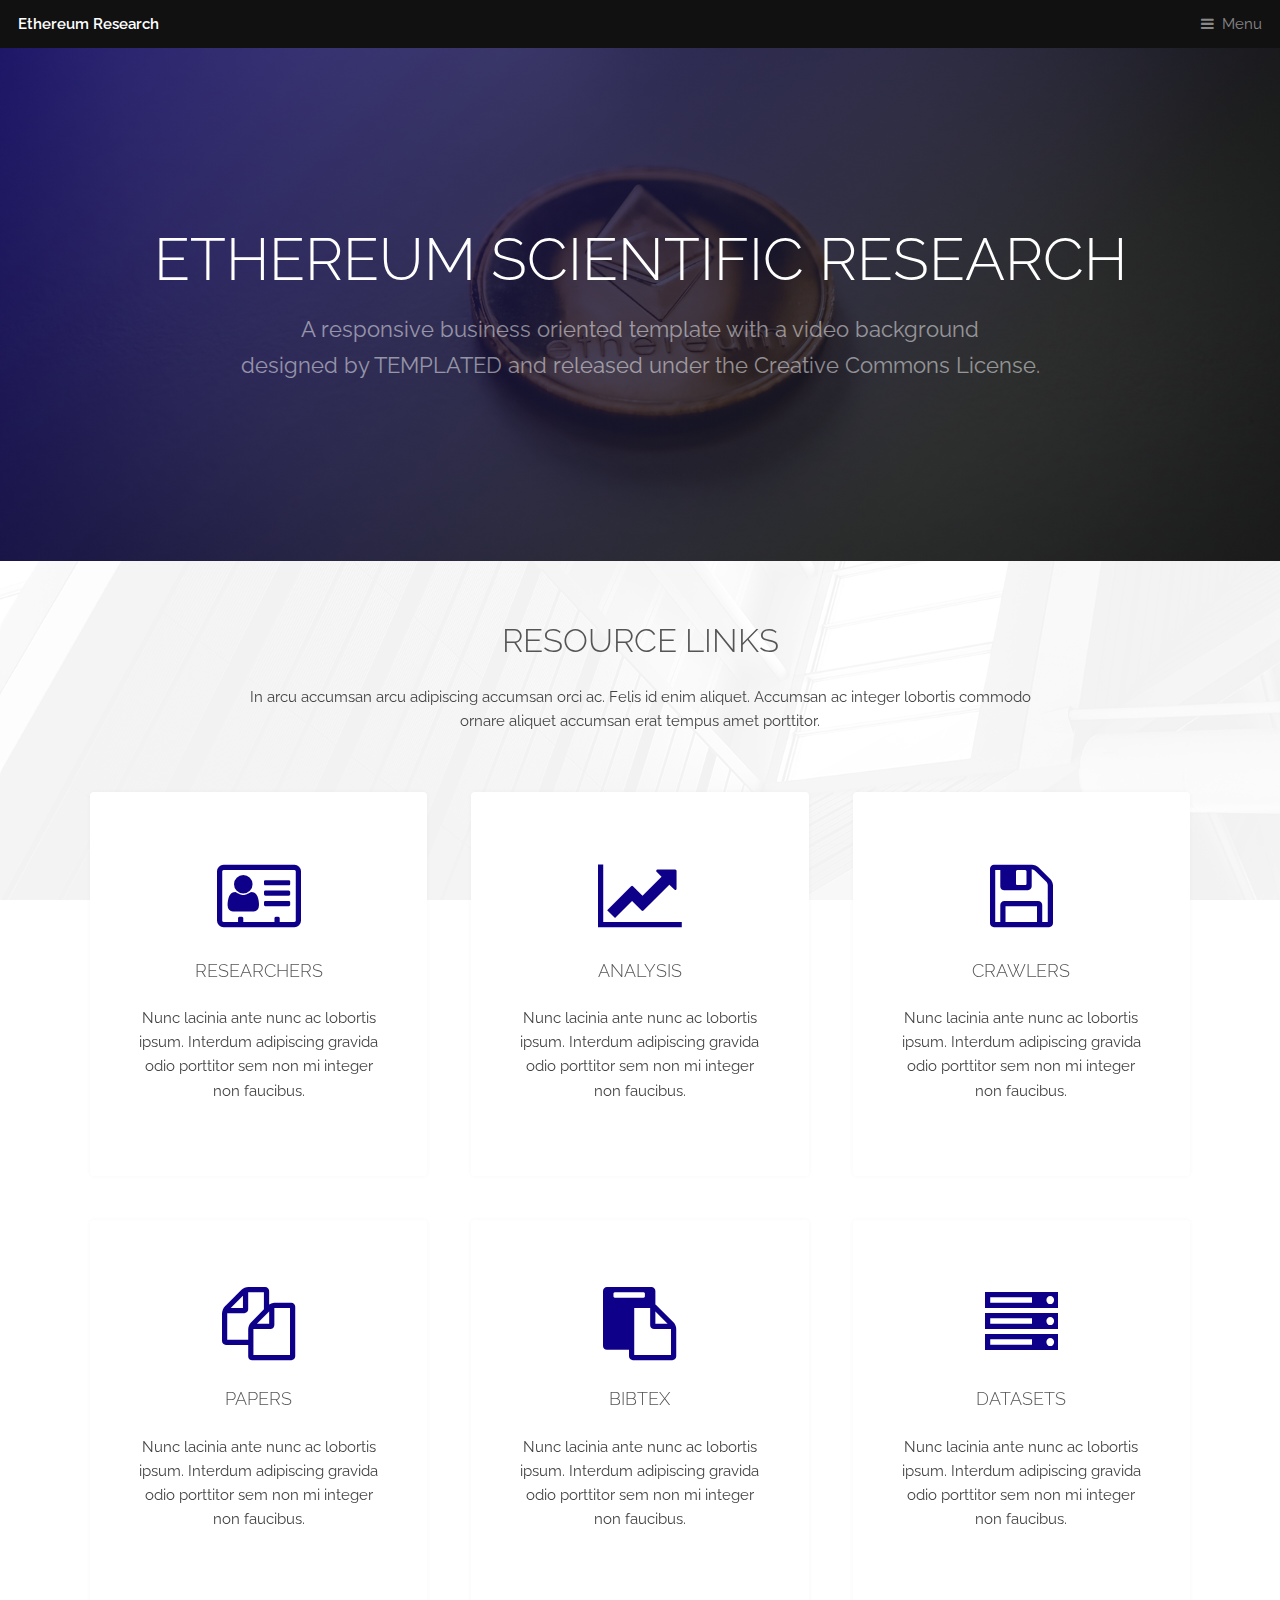
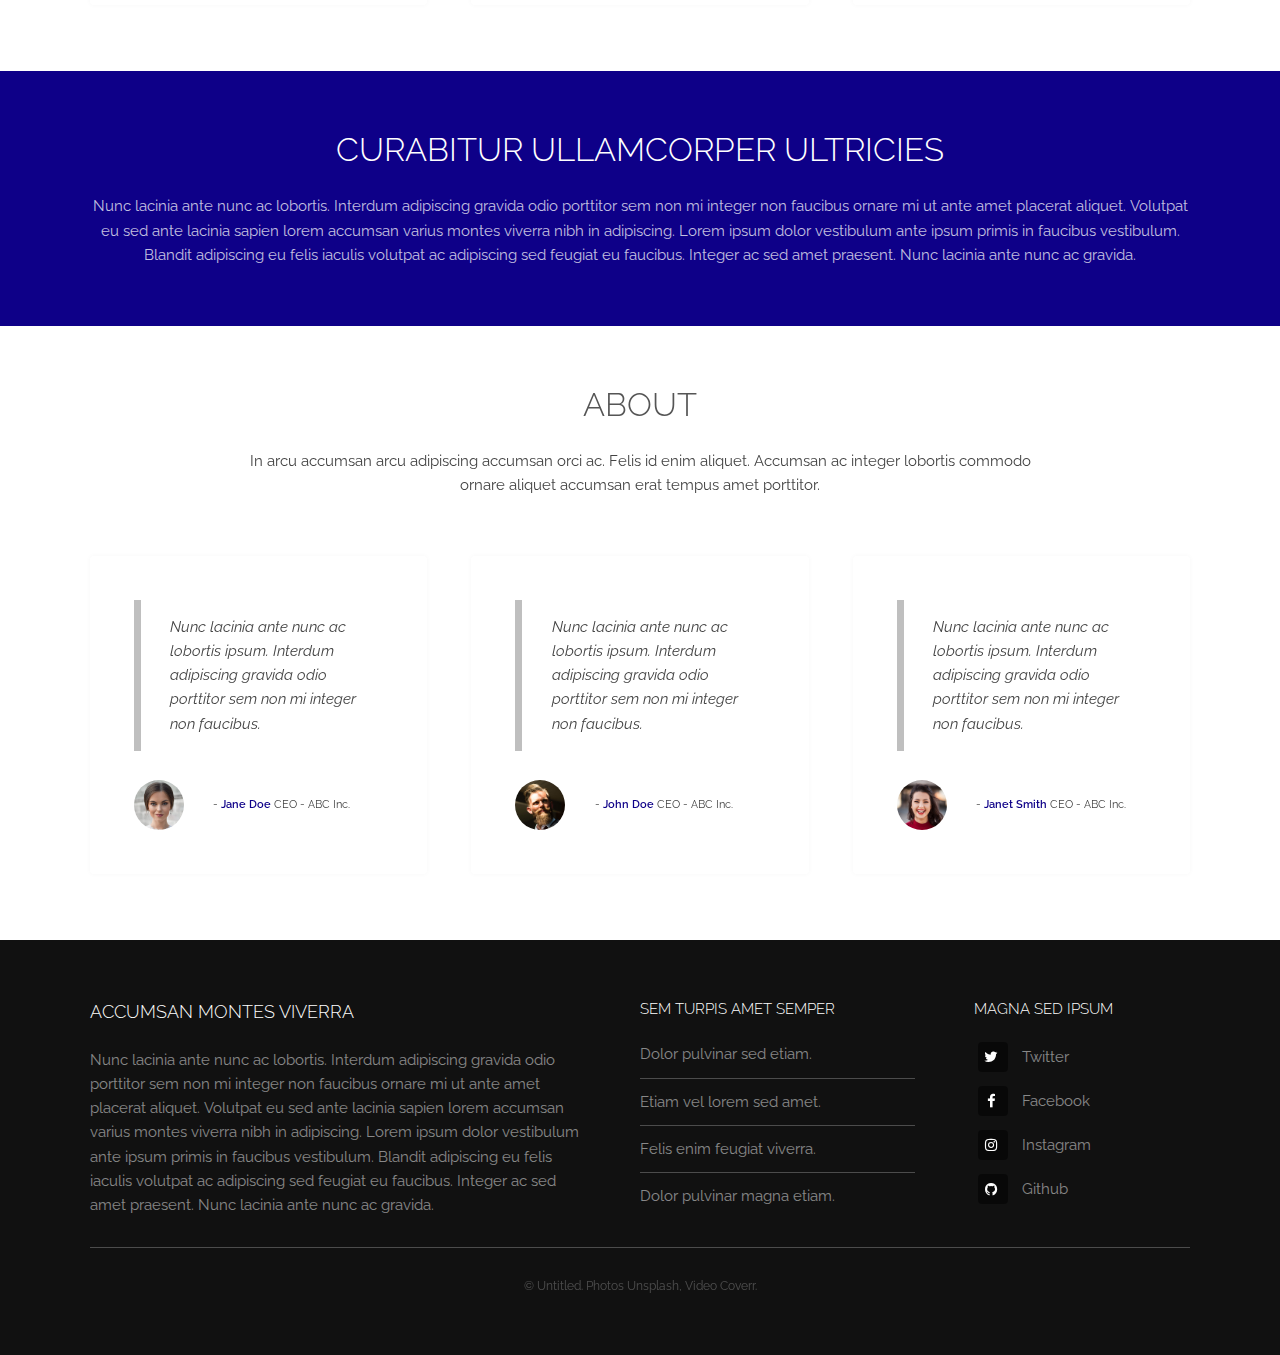
==== index.html @ d0e7516f "Update site" ====
<!DOCTYPE HTML>
<!--
	Industrious by TEMPLATED
	templated.co @templatedco
	Released for free under the Creative Commons Attribution 3.0 license (templated.co/license)
-->
<html>
	<head>
		<title>Ethereum Research</title>
		<meta charset="utf-8" />
		<meta name="viewport" content="width=device-width, initial-scale=1, user-scalable=no" />
		<meta name="description" content="" />
		<meta name="keywords" content="" />
		<link rel="stylesheet" href="assets/css/main.css" />
		<link rel="shortcut icon" href="images/favicon.ico" />
	</head>
	<body class="is-preload">

		<!-- Header -->
		<header id="header">
			<a class="logo" href="index.html">Ethereum Research</a>
			<nav>
				<a href="#menu">Menu</a>
			</nav>
		</header>

		<!-- Nav -->
		<nav id="menu">
			<ul class="links">
				<li><a href="index.html">Home</a></li>
				<li><a href="#resources">Resources</a></li>
				<li><a href="#cta">About Research</a></li>
				<li><a href="researches.html">Researchers</a></li>
				<li><a href="papers.html">Papers</a></li>
				<li><a href="references.html">References</a></li>
			</ul>
		</nav>

		<!-- Banner -->
		<section id="banner">
			<div class="inner">
				<h1>Ethereum Scientific Research</h1>
				<p>A responsive business oriented template with a video background<br />
				designed by <a href="https://templated.co/">TEMPLATED</a> and released under the Creative Commons License.</p>
			</div>
			<video autoplay loop muted playsinline src="images/banner.mp4"></video>
		</section>

		<!-- Highlights -->
		<section class="wrapper" id="resources">
			<div class="inner">
				<header class="special">
					<h2>Resource Links</h2>
					<p>In arcu accumsan arcu adipiscing accumsan orci ac. Felis id enim aliquet. Accumsan ac integer lobortis commodo ornare aliquet accumsan erat tempus amet porttitor.</p>
				</header>
				<div class="highlights">
					<section>
						<div class="content">
							<header>
								<a href="researches.html" class="icon fa-vcard-o"><span class="label">Icon</span></a>
								<h3>Researchers</h3>
							</header>
							<p>Nunc lacinia ante nunc ac lobortis ipsum. Interdum adipiscing gravida odio porttitor sem non mi integer non faucibus.</p>
						</div>
					</section>
					<section>
						<div class="content">
							<header>
								<a href="http://bit.ly/ethereum-analysis" class="icon fa-line-chart" target="_blank"><span class="label">Icon</span></a>
								<h3>Analysis</h3>
							</header>
							<p>Nunc lacinia ante nunc ac lobortis ipsum. Interdum adipiscing gravida odio porttitor sem non mi integer non faucibus.</p>
						</div>
					</section>
					<section>
						<div class="content">
							<header>
								<a href="https://github.com/viniman/ethereum-crawler" class="icon fa-floppy-o" target="_blank"><span class="label">Icon</span></a>
								<h3>Crawlers</h3>
							</header>
							<p>Nunc lacinia ante nunc ac lobortis ipsum. Interdum adipiscing gravida odio porttitor sem non mi integer non faucibus.</p>
						</div>
					</section>
					<section>
						<div class="content">
							<header>
								<a href="papers.html" class="icon fa-files-o"><span class="label">Icon</span></a>
								<h3>Papers</h3>
							</header>
							<p>Nunc lacinia ante nunc ac lobortis ipsum. Interdum adipiscing gravida odio porttitor sem non mi integer non faucibus.</p>
						</div>
					</section>
					<section>
						<div class="content">
							<header> <!-- icon fa-paper-plane-o -->
								<a href="references.html" class="icon fa-clipboard"><span class="label">Icon</span></a>
								<h3>Bibtex</h3>
							</header>
							<p>Nunc lacinia ante nunc ac lobortis ipsum. Interdum adipiscing gravida odio porttitor sem non mi integer non faucibus.</p>
						</div>
					</section>
					<section>
						<div class="content">
							<header> <!-- icon fa-qrcode -->
								<a href="http://bit.ly/ethereum-netlab" class="icon fa-server" target="_blank"><span class="label">Icon</span></a>
								<h3>Datasets</h3>
							</header>
							<p>Nunc lacinia ante nunc ac lobortis ipsum. Interdum adipiscing gravida odio porttitor sem non mi integer non faucibus.</p>
						</div>
					</section>
				</div>
			</div>
		</section>

		<!-- CTA -->
		<section id="cta" class="wrapper">
			<div class="inner">
				<h2>Curabitur ullamcorper ultricies</h2>
				<p>Nunc lacinia ante nunc ac lobortis. Interdum adipiscing gravida odio porttitor sem non mi integer non faucibus ornare mi ut ante amet placerat aliquet. Volutpat eu sed ante lacinia sapien lorem accumsan varius montes viverra nibh in adipiscing. Lorem ipsum dolor vestibulum ante ipsum primis in faucibus vestibulum. Blandit adipiscing eu felis iaculis volutpat ac adipiscing sed feugiat eu faucibus. Integer ac sed amet praesent. Nunc lacinia ante nunc ac gravida.</p>
			</div>
		</section>

		<!-- Testimonials -->
		<section class="wrapper">
			<div class="inner">
				<header class="special">
					<h2>About</h2>
					<p>In arcu accumsan arcu adipiscing accumsan orci ac. Felis id enim aliquet. Accumsan ac integer lobortis commodo ornare aliquet accumsan erat tempus amet porttitor.</p>
				</header>
				<div class="testimonials">
					<section>
						<div class="content">
							<blockquote>
								<p>Nunc lacinia ante nunc ac lobortis ipsum. Interdum adipiscing gravida odio porttitor sem non mi integer non faucibus.</p>
							</blockquote>
							<div class="author">
								<div class="image">
									<img src="images/pic01.jpg" alt="" />
								</div>
								<p class="credit">- <strong>Jane Doe</strong> <span>CEO - ABC Inc.</span></p>
							</div>
						</div>
					</section>
					<section>
						<div class="content">
							<blockquote>
								<p>Nunc lacinia ante nunc ac lobortis ipsum. Interdum adipiscing gravida odio porttitor sem non mi integer non faucibus.</p>
							</blockquote>
							<div class="author">
								<div class="image">
									<img src="images/pic03.jpg" alt="" />
								</div>
								<p class="credit">- <strong>John Doe</strong> <span>CEO - ABC Inc.</span></p>
							</div>
						</div>
					</section>
					<section>
						<div class="content">
							<blockquote>
								<p>Nunc lacinia ante nunc ac lobortis ipsum. Interdum adipiscing gravida odio porttitor sem non mi integer non faucibus.</p>
							</blockquote>
							<div class="author">
								<div class="image">
									<img src="images/pic02.jpg" alt="" />
								</div>
								<p class="credit">- <strong>Janet Smith</strong> <span>CEO - ABC Inc.</span></p>
							</div>
						</div>
					</section>
				</div>
			</div>
		</section>

		<!-- Footer -->
		<footer id="footer">
			<div class="inner">
				<div class="content">
					<section>
						<h3>Accumsan montes viverra</h3>
						<p>Nunc lacinia ante nunc ac lobortis. Interdum adipiscing gravida odio porttitor sem non mi integer non faucibus ornare mi ut ante amet placerat aliquet. Volutpat eu sed ante lacinia sapien lorem accumsan varius montes viverra nibh in adipiscing. Lorem ipsum dolor vestibulum ante ipsum primis in faucibus vestibulum. Blandit adipiscing eu felis iaculis volutpat ac adipiscing sed feugiat eu faucibus. Integer ac sed amet praesent. Nunc lacinia ante nunc ac gravida.</p>
					</section>
					<section>
						<h4>Sem turpis amet semper</h4>
						<ul class="alt">
							<li><a href="#">Dolor pulvinar sed etiam.</a></li>
							<li><a href="#">Etiam vel lorem sed amet.</a></li>
							<li><a href="#">Felis enim feugiat viverra.</a></li>
							<li><a href="#">Dolor pulvinar magna etiam.</a></li>
						</ul>
					</section>
					<section>
						<h4>Magna sed ipsum</h4>
						<ul class="plain">
							<li><a href="#"><i class="icon fa-twitter">&nbsp;</i>Twitter</a></li>
							<li><a href="#"><i class="icon fa-facebook">&nbsp;</i>Facebook</a></li>
							<li><a href="#"><i class="icon fa-instagram">&nbsp;</i>Instagram</a></li>
							<li><a href="#"><i class="icon fa-github">&nbsp;</i>Github</a></li>
						</ul>
					</section>
				</div>
				<div class="copyright">
					&copy; Untitled. Photos <a href="https://unsplash.co">Unsplash</a>, Video <a href="https://coverr.co">Coverr</a>.
				</div>
			</div>
		</footer>

		<!-- Scripts -->
		<script src="assets/js/jquery.min.js"></script>
		<script src="assets/js/browser.min.js"></script>
		<script src="assets/js/breakpoints.min.js"></script>
		<script src="assets/js/util.js"></script>
		<script src="assets/js/main.js"></script>

	</body>
</html>
---- assets/css/main.css ----
@import url(font-awesome.min.css);
@import url("https://fonts.googleapis.com/css?family=Raleway:200,300,400,500,600");
/*
	Industrious by TEMPLATED
	templated.co @templatedco
	Released for free under the Creative Commons Attribution 3.0 license (templated.co/license)
*/
/* Basic */
@-ms-viewport {
  width: device-width; }
body {
  -ms-overflow-style: scrollbar; }

@media screen and (max-width: 480px) {
  html, body {
    min-width: 320px; } }
html {
  box-sizing: border-box; }

*, *:before, *:after {
  box-sizing: inherit; }

body {
  background: #ffffff; }
  body.is-preload *, body.is-preload *:before, body.is-preload *:after {
    -moz-animation: none !important;
    -webkit-animation: none !important;
    -ms-animation: none !important;
    animation: none !important;
    -moz-transition: none !important;
    -webkit-transition: none !important;
    -ms-transition: none !important;
    transition: none !important; }

html, body, div, span, applet, object,
iframe, h1, h2, h3, h4, h5, h6, p, blockquote,
pre, a, abbr, acronym, address, big, cite,
code, del, dfn, em, img, ins, kbd, q, s, samp,
small, strike, strong, sub, sup, tt, var, b,
u, i, center, dl, dt, dd, ol, ul, li, fieldset,
form, label, legend, table, caption, tbody,
tfoot, thead, tr, th, td, article, aside,
canvas, details, embed, figure, figcaption,
footer, header, hgroup, menu, nav, output, ruby,
section, summary, time, mark, audio, video {
  margin: 0;
  padding: 0;
  border: 0;
  font-size: 100%;
  font: inherit;
  vertical-align: baseline; }

article, aside, details, figcaption, figure,
footer, header, hgroup, menu, nav, section {
  display: block; }

body {
  line-height: 1; }

ol, ul {
  list-style: none; }

blockquote, q {
  quotes: none; }
  blockquote:before, blockquote:after, q:before, q:after {
    content: '';
    content: none; }

table {
  border-collapse: collapse;
  border-spacing: 0; }

body {
  -webkit-text-size-adjust: none; }

mark {
  background-color: transparent;
  color: inherit; }

input::-moz-focus-inner {
  border: 0;
  padding: 0; }

input, select, textarea {
  -moz-appearance: none;
  -webkit-appearance: none;
  -ms-appearance: none;
  appearance: none; }

/* Typography */
html {
  font-size: 13pt; }
  @media screen and (max-width: 1680px) {
    html {
      font-size: 11pt; } }
  @media screen and (max-width: 980px) {
    html {
      font-size: 12pt; } }
  @media screen and (max-width: 480px) {
    html {
      font-size: 11pt; } }

body {
  background-color: #ffffff;
  color: #444444; }

body, input, select, textarea {
  font-family: "Raleway", Arial, Helvetica, sans-serif;
  font-weight: 400;
  font-size: 1rem;
  line-height: 1.65; }

a {
  -moz-transition: color 0.2s ease-in-out;
  -webkit-transition: color 0.2s ease-in-out;
  -ms-transition: color 0.2s ease-in-out;
  transition: color 0.2s ease-in-out;
  text-decoration: underline; }
  a:hover {
    text-decoration: none; }

strong, b {
  font-weight: 600; }

em, i {
  font-style: italic; }

p {
  margin: 0 0 2rem 0; }

header.special {
  text-align: center;
  margin-bottom: 4rem; }
  header.special p {
    max-width: 75%;
    margin-left: auto;
    margin-right: auto; }

h1, h2, h3, h4, h5, h6 {
  font-weight: 300;
  line-height: 1.5;
  text-transform: uppercase;
  margin: 0 0 1.5rem 0; }
  h1 a, h2 a, h3 a, h4 a, h5 a, h6 a {
    color: inherit;
    text-decoration: none; }

h1 {
  font-size: 3rem;
  line-height: 1.2; }

h2 {
  font-size: 2.25rem;
  line-height: 1.3; }

h3 {
  font-size: 1.25rem; }

h4 {
  font-size: 1rem; }

h5 {
  font-size: 0.9rem; }

h6 {
  font-size: 0.7rem; }

@media screen and (max-width: 736px) {
  h1 {
    font-size: 2.75rem;
    line-height: 1.3; }

  h2 {
    font-size: 1.75rem;
    line-height: 1.5; }

  h3 {
    font-size: 1.25rem; } }
sub {
  font-size: 0.8rem;
  position: relative;
  top: 0.5rem; }

sup {
  font-size: 0.8rem;
  position: relative;
  top: -0.5rem; }

blockquote {
  border-left: solid 0.5rem;
  font-style: italic;
  margin: 0 0 2rem 0;
  padding: 1rem 0 1rem 2rem; }

code {
  border-radius: 4px;
  border: solid 1px;
  font-family: "Courier New", monospace;
  font-size: 0.9rem;
  margin: 0 0.25rem;
  padding: 0.25rem 0.65rem; }

pre {
  -webkit-overflow-scrolling: touch;
  font-family: "Courier New", monospace;
  font-size: 0.9rem;
  margin: 0 0 2rem 0; }
  pre code {
    display: block;
    line-height: 1.75;
    padding: 1rem 1.5rem;
    overflow-x: auto; }

hr {
  border: 0;
  border-bottom: solid 1px;
  margin: 2rem 0; }
  hr.major {
    margin: 4rem 0; }

input, select, textarea {
  color: #555555; }

a {
  color: #0e0088; }

strong, b {
  color: #555555; }

h1, h2, h3, h4, h5, h6 {
  color: #555555; }

blockquote {
  border-left-color: rgba(0, 0, 0, 0.25); }

code {
  background: rgba(0, 0, 0, 0.075);
  border-color: rgba(0, 0, 0, 0.25); }

hr {
  border-bottom-color: rgba(0, 0, 0, 0.25); }

/* Inner */
.inner {
  margin: 0 auto;
  width: 75rem;
  max-width: calc(100% - 6rem); }
  @media screen and (max-width: 480px) {
    .inner {
      max-width: calc(100% - 3rem); } }

/* Button */
input[type="submit"],
input[type="reset"],
input[type="button"],
button,
.button {
  -moz-appearance: none;
  -webkit-appearance: none;
  -ms-appearance: none;
  appearance: none;
  -moz-transition: background-color 0.2s ease-in-out, box-shadow 0.2s ease-in-out, color 0.2s ease-in-out;
  -webkit-transition: background-color 0.2s ease-in-out, box-shadow 0.2s ease-in-out, color 0.2s ease-in-out;
  -ms-transition: background-color 0.2s ease-in-out, box-shadow 0.2s ease-in-out, color 0.2s ease-in-out;
  transition: background-color 0.2s ease-in-out, box-shadow 0.2s ease-in-out, color 0.2s ease-in-out;
  border: 0;
  border-radius: 4px;
  cursor: pointer;
  display: inline-block;
  font-weight: 600;
  height: 3.25rem;
  line-height: 3.25rem;
  padding: 0 1.75rem;
  text-align: center;
  text-decoration: none;
  white-space: nowrap; }
  input[type="submit"].small,
  input[type="reset"].small,
  input[type="button"].small,
  button.small,
  .button.small {
    font-size: 0.8rem;
    height: 2.4375rem;
    line-height: 2.4375rem;
    padding: 0 1.25rem; }
  input[type="submit"].large,
  input[type="reset"].large,
  input[type="button"].large,
  button.large,
  .button.large {
    font-size: 1.35rem;
    height: 4.0625rem;
    line-height: 4.0625rem;
    padding: 0 2rem; }
  input[type="submit"].wide,
  input[type="reset"].wide,
  input[type="button"].wide,
  button.wide,
  .button.wide {
    min-width: 13rem; }
  input[type="submit"].icon:before,
  input[type="reset"].icon:before,
  input[type="button"].icon:before,
  button.icon:before,
  .button.icon:before {
    margin-right: 0.5rem; }
  input[type="submit"].fit,
  input[type="reset"].fit,
  input[type="button"].fit,
  button.fit,
  .button.fit {
    width: 100%; }
  input[type="submit"].disabled, input[type="submit"]:disabled,
  input[type="reset"].disabled,
  input[type="reset"]:disabled,
  input[type="button"].disabled,
  input[type="button"]:disabled,
  button.disabled,
  button:disabled,
  .button.disabled,
  .button:disabled {
    pointer-events: none;
    opacity: 0.25; }

input[type="submit"],
input[type="reset"],
input[type="button"],
button,
.button {
  background-color: transparent;
  box-shadow: inset 0 0 0 1px #555555;
  color: #555555 !important; }
  input[type="submit"]:hover,
  input[type="reset"]:hover,
  input[type="button"]:hover,
  button:hover,
  .button:hover {
    box-shadow: inset 0 0 0 1px #0e0088;
    color: #0e0088 !important; }
    input[type="submit"]:hover:active,
    input[type="reset"]:hover:active,
    input[type="button"]:hover:active,
    button:hover:active,
    .button:hover:active {
      background-color: rgba(206, 27, 40, 0.25); }
  input[type="submit"].primary,
  input[type="reset"].primary,
  input[type="button"].primary,
  button.primary,
  .button.primary {
    box-shadow: none;
    background-color: #0e0088;
    color: #ffffff !important; }
    input[type="submit"].primary:hover,
    input[type="reset"].primary:hover,
    input[type="button"].primary:hover,
    button.primary:hover,
    .button.primary:hover {
      background-color: #e2212f;
      box-shadow: none; }
      input[type="submit"].primary:hover:active,
      input[type="reset"].primary:hover:active,
      input[type="button"].primary:hover:active,
      button.primary:hover:active,
      .button.primary:hover:active {
        background-color: #b71824; }

/* Form */
form {
  margin: 0 0 2rem 0; }

input[type="text"],
input[type="password"],
input[type="email"],
input[type="tel"],
input[type="search"],
input[type="url"],
select,
textarea {
  -moz-appearance: none;
  -webkit-appearance: none;
  -ms-appearance: none;
  appearance: none;
  border-radius: 4px;
  border: none;
  border: solid 1px;
  color: inherit;
  display: block;
  outline: 0;
  padding: 0 1rem;
  text-decoration: none;
  width: 100%; }
  input[type="text"]:invalid,
  input[type="password"]:invalid,
  input[type="email"]:invalid,
  input[type="tel"]:invalid,
  input[type="search"]:invalid,
  input[type="url"]:invalid,
  select:invalid,
  textarea:invalid {
    box-shadow: none; }

label {
  display: block;
  font-size: 1rem;
  font-weight: 600;
  margin: 0 0 1rem 0; }

input[type="text"],
input[type="password"],
input[type="email"],
input[type="tel"],
input[type="search"],
input[type="url"] {
  height: 3.25rem; }

select {
  background-size: 1.25rem;
  background-repeat: no-repeat;
  background-position: calc(100% - 1rem) center;
  height: 3.25rem;
  padding-right: 3.25rem;
  text-overflow: ellipsis; }
  select:focus::-ms-value {
    background-color: transparent; }
  select::-ms-expand {
    display: none; }

textarea {
  padding: 0.75rem 1rem; }

input[type="checkbox"],
input[type="radio"] {
  -moz-appearance: none;
  -webkit-appearance: none;
  -ms-appearance: none;
  appearance: none;
  display: block;
  float: left;
  margin-right: -2rem;
  opacity: 0;
  width: 1rem;
  z-index: -1; }
  input[type="checkbox"] + label,
  input[type="radio"] + label {
    text-decoration: none;
    cursor: pointer;
    display: inline-block;
    font-size: 1rem;
    font-weight: 400;
    padding-left: 2.825rem;
    padding-right: 0.875rem;
    position: relative; }
    input[type="checkbox"] + label:before,
    input[type="radio"] + label:before {
      -moz-osx-font-smoothing: grayscale;
      -webkit-font-smoothing: antialiased;
      font-family: FontAwesome;
      font-style: normal;
      font-weight: normal;
      text-transform: none !important; }
    input[type="checkbox"] + label:before,
    input[type="radio"] + label:before {
      border-radius: 4px;
      border: solid 1px;
      content: '';
      display: inline-block;
      height: 1.95rem;
      left: 0;
      line-height: 1.86875rem;
      position: absolute;
      text-align: center;
      top: -0.1625rem;
      width: 1.95rem; }
  input[type="checkbox"]:checked + label:before,
  input[type="radio"]:checked + label:before {
    content: '\f00c'; }

input[type="checkbox"] + label:before {
  border-radius: 4px; }

input[type="radio"] + label:before {
  border-radius: 100%; }

::-webkit-input-placeholder {
  opacity: 1.0; }

:-moz-placeholder {
  opacity: 1.0; }

::-moz-placeholder {
  opacity: 1.0; }

:-ms-input-placeholder {
  opacity: 1.0; }

label {
  color: #555555; }

input[type="text"],
input[type="password"],
input[type="email"],
input[type="tel"],
input[type="search"],
input[type="url"],
select,
textarea {
  background-color: rgba(0, 0, 0, 0.075);
  border-color: rgba(0, 0, 0, 0.25); }
  input[type="text"]:focus,
  input[type="password"]:focus,
  input[type="email"]:focus,
  input[type="tel"]:focus,
  input[type="search"]:focus,
  input[type="url"]:focus,
  select:focus,
  textarea:focus {
    border-color: #0e0088;
    box-shadow: 0 0 0 1px #0e0088; }

select {
  background-image: url("data:image/svg+xml;charset=utf8,%3Csvg xmlns='http://www.w3.org/2000/svg' width='40' height='40' preserveAspectRatio='none' viewBox='0 0 40 40'%3E%3Cpath d='M9.4,12.3l10.4,10.4l10.4-10.4c0.2-0.2,0.5-0.4,0.9-0.4c0.3,0,0.6,0.1,0.9,0.4l3.3,3.3c0.2,0.2,0.4,0.5,0.4,0.9 c0,0.4-0.1,0.6-0.4,0.9L20.7,31.9c-0.2,0.2-0.5,0.4-0.9,0.4c-0.3,0-0.6-0.1-0.9-0.4L4.3,17.3c-0.2-0.2-0.4-0.5-0.4-0.9 c0-0.4,0.1-0.6,0.4-0.9l3.3-3.3c0.2-0.2,0.5-0.4,0.9-0.4S9.1,12.1,9.4,12.3z' fill='rgba(0, 0, 0, 0.25)' /%3E%3C/svg%3E"); }
  select option {
    color: #444444;
    background-color: #ffffff; }

input[type="checkbox"] + label,
input[type="radio"] + label {
  color: #444444; }
  input[type="checkbox"] + label:before,
  input[type="radio"] + label:before {
    background: rgba(0, 0, 0, 0.075);
    border-color: rgba(0, 0, 0, 0.25); }
input[type="checkbox"]:checked + label:before,
input[type="radio"]:checked + label:before {
  background-color: #0e0088;
  border-color: #0e0088;
  color: #ffffff; }
input[type="checkbox"]:focus + label:before,
input[type="radio"]:focus + label:before {
  border-color: #0e0088;
  box-shadow: 0 0 0 1px #0e0088; }

::-webkit-input-placeholder {
  color: #bbbbbb !important; }

:-moz-placeholder {
  color: #bbbbbb !important; }

::-moz-placeholder {
  color: #bbbbbb !important; }

:-ms-input-placeholder {
  color: #bbbbbb !important; }

/* List */
ol {
  list-style: decimal;
  margin: 0 0 2rem 0;
  padding-left: 1.25rem; }
  ol li {
    padding-left: 0.25rem; }

ul {
  list-style: disc;
  margin: 0 0 2rem 0;
  padding-left: 1rem; }
  ul li {
    padding-left: 0.325rem; }
  ul.plain {
    list-style: none;
    padding-left: 0; }
    ul.plain li {
      margin-bottom: 1rem; }
      ul.plain li .icon {
        border-radius: 4px;
        color: #ffffff;
        display: inline-block;
        margin-right: 1rem;
        text-align: center;
        width: 2rem;
        height: 2rem;
        line-height: 2rem;
        background: rgba(0, 0, 0, 0.5); }
  ul.alt {
    list-style: none;
    padding-left: 0; }
    ul.alt li {
      border-top: solid 1px;
      padding: 0.75rem 0; }
      ul.alt li:first-child {
        border-top: 0;
        padding-top: 0; }
      ul.alt li:last-child {
        padding-bottom: 0; }

dl {
  margin: 0 0 2rem 0; }
  dl dt {
    display: block;
    font-weight: 600;
    margin: 0 0 1rem 0; }
  dl dd {
    margin-left: 1.5rem; }

ul.alt li {
  border-top-color: rgba(0, 0, 0, 0.25); }

/* Table */
.table-wrapper {
  -webkit-overflow-scrolling: touch;
  overflow-x: auto; }

table {
  margin: 0 0 2rem 0;
  width: 100%; }
  table tbody tr {
    border: solid 1px;
    border-left: 0;
    border-right: 0; }
  table td {
    padding: 0.75rem 0.75rem; }
  table th {
    font-size: 0.9rem;
    font-weight: 600;
    padding: 0 0.75rem 0.75rem 0.75rem;
    text-align: left; }
  table thead {
    border-bottom: solid 2px; }
  table tfoot {
    border-top: solid 2px; }
  table.alt {
    border-collapse: separate; }
    table.alt tbody tr td {
      border: solid 1px;
      border-left-width: 0;
      border-top-width: 0; }
      table.alt tbody tr td:first-child {
        border-left-width: 1px; }
    table.alt tbody tr:first-child td {
      border-top-width: 1px; }
    table.alt thead {
      border-bottom: 0; }
    table.alt tfoot {
      border-top: 0; }

table tbody tr {
  border-color: rgba(0, 0, 0, 0.25); }
  table tbody tr:nth-child(2n + 1) {
    background-color: rgba(0, 0, 0, 0.075); }
table th {
  color: #555555; }
table thead {
  border-bottom-color: rgba(0, 0, 0, 0.25); }
table tfoot {
  border-top-color: rgba(0, 0, 0, 0.25); }
table.alt tbody tr td {
  border-color: rgba(0, 0, 0, 0.25); }

/* Highlights */
.highlights {
  width: 100%;
  margin: 2.5rem 0;
  display: -moz-flex;
  display: -webkit-flex;
  display: -ms-flex;
  display: flex;
  -moz-flex-wrap: wrap;
  -webkit-flex-wrap: wrap;
  -ms-flex-wrap: wrap;
  flex-wrap: wrap;
  -moz-align-items: -moz-stretch;
  -webkit-align-items: -webkit-stretch;
  -ms-align-items: -ms-stretch;
  align-items: stretch; }
  .highlights > * {
    -moz-flex-shrink: 1;
    -webkit-flex-shrink: 1;
    -ms-flex-shrink: 1;
    flex-shrink: 1;
    -moz-flex-grow: 0;
    -webkit-flex-grow: 0;
    -ms-flex-grow: 0;
    flex-grow: 0; }
  .highlights > * {
    width: 33.3333333333%; }
  .highlights > * {
    padding: 1.5rem;
    width: calc(33.3333333333% + 1rem); }
  .highlights > :nth-child(-n + 3) {
    padding-top: 0; }
  .highlights > :nth-last-child(-n + 3) {
    padding-bottom: 0; }
  .highlights > :nth-child(3n + 1) {
    padding-left: 0; }
  .highlights > :nth-child(3n) {
    padding-right: 0; }
  .highlights > :nth-child(3n + 1),
  .highlights > :nth-child(3n) {
    width: calc(33.3333333333% + -0.5rem); }
  .highlights .content {
    border-radius: 4px;
    height: 100%;
    padding: 3rem;
    text-align: center; }
    .highlights .content .icon {
      font-size: 5rem; }
  .highlights > div > :last-child {
    margin-bottom: 0; }
  @media screen and (max-width: 980px) {
    .highlights > * {
      width: 50%; }
    .highlights > * {
      padding: 1rem;
      width: calc(33.3333333333% + 0.6666666667rem); }
    .highlights > :nth-child(-n + 3) {
      padding-top: 1rem; }
    .highlights > :nth-last-child(-n + 3) {
      padding-bottom: 1rem; }
    .highlights > :nth-child(3n + 1) {
      padding-left: 1rem; }
    .highlights > :nth-child(3n) {
      padding-right: 1rem; }
    .highlights > :nth-child(3n + 1),
    .highlights > :nth-child(3n) {
      padding: 1rem;
      width: calc(50% + 1rem); }
    .highlights > * {
      padding: 1rem;
      width: calc(50% + 1rem); }
    .highlights > :nth-child(-n + 2) {
      padding-top: 0; }
    .highlights > :nth-last-child(-n + 2) {
      padding-bottom: 0; }
    .highlights > :nth-child(2n + 1) {
      padding-left: 0; }
    .highlights > :nth-child(2n) {
      padding-right: 0; }
    .highlights > :nth-child(2n + 1),
    .highlights > :nth-child(2n) {
      width: calc(50% + 0rem); }
    .highlights .content {
      padding: 2rem; } }
  @media screen and (max-width: 736px) {
    .highlights > * {
      width: 100%; }
    .highlights > * {
      padding: 1rem;
      width: calc(33.3333333333% + 0.6666666667rem); }
    .highlights > :nth-child(-n + 3) {
      padding-top: 1rem; }
    .highlights > :nth-last-child(-n + 3) {
      padding-bottom: 1rem; }
    .highlights > :nth-child(3n + 1) {
      padding-left: 1rem; }
    .highlights > :nth-child(3n) {
      padding-right: 1rem; }
    .highlights > :nth-child(3n + 1),
    .highlights > :nth-child(3n) {
      padding: 1rem;
      width: calc(100% + 2rem); }
    .highlights > * {
      padding: 1rem;
      width: calc(50% + 1rem); }
    .highlights > :nth-child(-n + 2) {
      padding-top: 1rem; }
    .highlights > :nth-last-child(-n + 2) {
      padding-bottom: 1rem; }
    .highlights > :nth-child(2n + 1) {
      padding-left: 1rem; }
    .highlights > :nth-child(2n) {
      padding-right: 1rem; }
    .highlights > :nth-child(2n + 1),
    .highlights > :nth-child(2n) {
      padding: 1rem;
      width: calc(100% + 2rem); }
    .highlights > * {
      padding: 1rem;
      width: calc(100% + 2rem); }
    .highlights > :nth-child(-n + 1) {
      padding-top: 0; }
    .highlights > :nth-last-child(-n + 1) {
      padding-bottom: 0; }
    .highlights > :nth-child(1n + 1) {
      padding-left: 0; }
    .highlights > :nth-child(1n) {
      padding-right: 0; }
    .highlights > :nth-child(1n + 1),
    .highlights > :nth-child(1n) {
      width: calc(100% + 1rem); } }

.highlights .content {
  background: #ffffff;
  box-shadow: 0px 0px 4px 1px rgba(0, 0, 0, 0.025); }

/* Testimonials */
.testimonials {
  margin: 2.5rem 0;
  width: 100%;
  display: -moz-flex;
  display: -webkit-flex;
  display: -ms-flex;
  display: flex;
  -moz-flex-wrap: wrap;
  -webkit-flex-wrap: wrap;
  -ms-flex-wrap: wrap;
  flex-wrap: wrap;
  -moz-align-items: -moz-stretch;
  -webkit-align-items: -webkit-stretch;
  -ms-align-items: -ms-stretch;
  align-items: stretch; }
  .testimonials > * {
    -moz-flex-shrink: 1;
    -webkit-flex-shrink: 1;
    -ms-flex-shrink: 1;
    flex-shrink: 1;
    -moz-flex-grow: 0;
    -webkit-flex-grow: 0;
    -ms-flex-grow: 0;
    flex-grow: 0; }
  .testimonials > * {
    width: 33.3333333333%; }
  .testimonials > * {
    padding: 1.5rem;
    width: calc(33.3333333333% + 1rem); }
  .testimonials > :nth-child(-n + 3) {
    padding-top: 0; }
  .testimonials > :nth-last-child(-n + 3) {
    padding-bottom: 0; }
  .testimonials > :nth-child(3n + 1) {
    padding-left: 0; }
  .testimonials > :nth-child(3n) {
    padding-right: 0; }
  .testimonials > :nth-child(3n + 1),
  .testimonials > :nth-child(3n) {
    width: calc(33.3333333333% + -0.5rem); }
  .testimonials .content {
    border-radius: 4px;
    height: 100%;
    padding: 3rem; }
    .testimonials .content .author {
      display: -moz-flex;
      display: -webkit-flex;
      display: -ms-flex;
      display: flex;
      -moz-align-items: center;
      -webkit-align-items: center;
      -ms-align-items: center;
      align-items: center; }
      .testimonials .content .author blockquote {
        margin: 0; }
      .testimonials .content .author .image {
        margin-right: 2rem;
        width: 20%; }
        .testimonials .content .author .image img {
          border-radius: 100%;
          max-width: 100%; }
    .testimonials .content .credit {
      font-size: 0.75rem; }
    .testimonials .content p:last-child {
      margin: 0; }
  .testimonials > div > :last-child {
    margin-bottom: 0; }
  @media screen and (max-width: 980px) {
    .testimonials > * {
      width: 50%; }
    .testimonials > * {
      padding: 1rem;
      width: calc(33.3333333333% + 0.6666666667rem); }
    .testimonials > :nth-child(-n + 3) {
      padding-top: 1rem; }
    .testimonials > :nth-last-child(-n + 3) {
      padding-bottom: 1rem; }
    .testimonials > :nth-child(3n + 1) {
      padding-left: 1rem; }
    .testimonials > :nth-child(3n) {
      padding-right: 1rem; }
    .testimonials > :nth-child(3n + 1),
    .testimonials > :nth-child(3n) {
      padding: 1rem;
      width: calc(50% + 1rem); }
    .testimonials > * {
      padding: 1rem;
      width: calc(50% + 1rem); }
    .testimonials > :nth-child(-n + 2) {
      padding-top: 0; }
    .testimonials > :nth-last-child(-n + 2) {
      padding-bottom: 0; }
    .testimonials > :nth-child(2n + 1) {
      padding-left: 0; }
    .testimonials > :nth-child(2n) {
      padding-right: 0; }
    .testimonials > :nth-child(2n + 1),
    .testimonials > :nth-child(2n) {
      width: calc(50% + 0rem); }
    .testimonials .content {
      padding: 2rem; } }
  @media screen and (max-width: 736px) {
    .testimonials > * {
      width: 100%; }
    .testimonials > * {
      padding: 1rem;
      width: calc(33.3333333333% + 0.6666666667rem); }
    .testimonials > :nth-child(-n + 3) {
      padding-top: 1rem; }
    .testimonials > :nth-last-child(-n + 3) {
      padding-bottom: 1rem; }
    .testimonials > :nth-child(3n + 1) {
      padding-left: 1rem; }
    .testimonials > :nth-child(3n) {
      padding-right: 1rem; }
    .testimonials > :nth-child(3n + 1),
    .testimonials > :nth-child(3n) {
      padding: 1rem;
      width: calc(100% + 2rem); }
    .testimonials > * {
      padding: 1rem;
      width: calc(50% + 1rem); }
    .testimonials > :nth-child(-n + 2) {
      padding-top: 1rem; }
    .testimonials > :nth-last-child(-n + 2) {
      padding-bottom: 1rem; }
    .testimonials > :nth-child(2n + 1) {
      padding-left: 1rem; }
    .testimonials > :nth-child(2n) {
      padding-right: 1rem; }
    .testimonials > :nth-child(2n + 1),
    .testimonials > :nth-child(2n) {
      padding: 1rem;
      width: calc(100% + 2rem); }
    .testimonials > * {
      padding: 1rem;
      width: calc(100% + 2rem); }
    .testimonials > :nth-child(-n + 1) {
      padding-top: 0; }
    .testimonials > :nth-last-child(-n + 1) {
      padding-bottom: 0; }
    .testimonials > :nth-child(1n + 1) {
      padding-left: 0; }
    .testimonials > :nth-child(1n) {
      padding-right: 0; }
    .testimonials > :nth-child(1n + 1),
    .testimonials > :nth-child(1n) {
      width: calc(100% + 1rem); } }

.testimonials .content {
  background: #ffffff;
  box-shadow: 0px 0px 4px 1px rgba(0, 0, 0, 0.025); }
  .testimonials .content .credit strong {
    color: #0e0088; }

/* Actions */
ul.actions {
  display: -moz-flex;
  display: -webkit-flex;
  display: -ms-flex;
  display: flex;
  cursor: default;
  list-style: none;
  margin-left: -1rem;
  padding-left: 0; }
  ul.actions li {
    padding: 0 0 0 1rem;
    vertical-align: middle; }
  ul.actions.special {
    -moz-justify-content: center;
    -webkit-justify-content: center;
    -ms-justify-content: center;
    justify-content: center;
    width: calc(100% + 1rem); }
  ul.actions.stacked {
    -moz-flex-direction: column;
    -webkit-flex-direction: column;
    -ms-flex-direction: column;
    flex-direction: column;
    margin-left: 0; }
    ul.actions.stacked li {
      padding: 1.3rem 0 0 0; }
      ul.actions.stacked li:first-child {
        padding-top: 0; }
  ul.actions.fit {
    width: calc(100% + 1rem); }
    ul.actions.fit li {
      -moz-flex-grow: 1;
      -webkit-flex-grow: 1;
      -ms-flex-grow: 1;
      flex-grow: 1;
      -moz-flex-shrink: 1;
      -webkit-flex-shrink: 1;
      -ms-flex-shrink: 1;
      flex-shrink: 1;
      width: 100%; }
      ul.actions.fit li > * {
        width: 100%; }
    ul.actions.fit.stacked {
      width: 100%; }
  @media screen and (max-width: 480px) {
    ul.actions:not(.fixed) {
      -moz-flex-direction: column;
      -webkit-flex-direction: column;
      -ms-flex-direction: column;
      flex-direction: column;
      margin-left: 0;
      width: 100% !important; }
      ul.actions:not(.fixed) li {
        -moz-flex-grow: 1;
        -webkit-flex-grow: 1;
        -ms-flex-grow: 1;
        flex-grow: 1;
        -moz-flex-shrink: 1;
        -webkit-flex-shrink: 1;
        -ms-flex-shrink: 1;
        flex-shrink: 1;
        padding: 1rem 0 0 0;
        text-align: center;
        width: 100%; }
        ul.actions:not(.fixed) li > * {
          width: 100%; }
        ul.actions:not(.fixed) li:first-child {
          padding-top: 0; }
        ul.actions:not(.fixed) li input[type="submit"],
        ul.actions:not(.fixed) li input[type="reset"],
        ul.actions:not(.fixed) li input[type="button"],
        ul.actions:not(.fixed) li button,
        ul.actions:not(.fixed) li .button {
          width: 100%; }
          ul.actions:not(.fixed) li input[type="submit"].icon:before,
          ul.actions:not(.fixed) li input[type="reset"].icon:before,
          ul.actions:not(.fixed) li input[type="button"].icon:before,
          ul.actions:not(.fixed) li button.icon:before,
          ul.actions:not(.fixed) li .button.icon:before {
            margin-left: -0.5rem; } }

/* Grid */
.row {
  display: flex;
  flex-wrap: wrap;
  box-sizing: border-box; }
  .row > * {
    box-sizing: border-box; }
  .row.gtr-uniform > * > :last-child {
    margin-bottom: 0; }

.row > .imp {
  order: -1; }
.row > .col-1 {
  width: 8.3333333333%; }
.row > .off-1 {
  margin-left: 8.3333333333%; }
.row > .col-2 {
  width: 16.6666666667%; }
.row > .off-2 {
  margin-left: 16.6666666667%; }
.row > .col-3 {
  width: 25%; }
.row > .off-3 {
  margin-left: 25%; }
.row > .col-4 {
  width: 33.3333333333%; }
.row > .off-4 {
  margin-left: 33.3333333333%; }
.row > .col-5 {
  width: 41.6666666667%; }
.row > .off-5 {
  margin-left: 41.6666666667%; }
.row > .col-6 {
  width: 50%; }
.row > .off-6 {
  margin-left: 50%; }
.row > .col-7 {
  width: 58.3333333333%; }
.row > .off-7 {
  margin-left: 58.3333333333%; }
.row > .col-8 {
  width: 66.6666666667%; }
.row > .off-8 {
  margin-left: 66.6666666667%; }
.row > .col-9 {
  width: 75%; }
.row > .off-9 {
  margin-left: 75%; }
.row > .col-10 {
  width: 83.3333333333%; }
.row > .off-10 {
  margin-left: 83.3333333333%; }
.row > .col-11 {
  width: 91.6666666667%; }
.row > .off-11 {
  margin-left: 91.6666666667%; }
.row > .col-12 {
  width: 100%; }
.row > .off-12 {
  margin-left: 100%; }
.row.gtr-0 {
  margin-top: 0;
  margin-left: 0rem; }
  .row.gtr-0 > * {
    padding: 0 0 0 0rem; }
  .row.gtr-0.gtr-uniform {
    margin-top: 0rem; }
    .row.gtr-0.gtr-uniform > * {
      padding-top: 0rem; }
.row.gtr-25 {
  margin-top: 0;
  margin-left: -0.75rem; }
  .row.gtr-25 > * {
    padding: 0 0 0 0.75rem; }
  .row.gtr-25.gtr-uniform {
    margin-top: -0.75rem; }
    .row.gtr-25.gtr-uniform > * {
      padding-top: 0.75rem; }
.row.gtr-50 {
  margin-top: 0;
  margin-left: -1.5rem; }
  .row.gtr-50 > * {
    padding: 0 0 0 1.5rem; }
  .row.gtr-50.gtr-uniform {
    margin-top: -1.5rem; }
    .row.gtr-50.gtr-uniform > * {
      padding-top: 1.5rem; }
.row {
  margin-top: 0;
  margin-left: -3rem; }
  .row > * {
    padding: 0 0 0 3rem; }
  .row.gtr-uniform {
    margin-top: -3rem; }
    .row.gtr-uniform > * {
      padding-top: 3rem; }
.row.gtr-150 {
  margin-top: 0;
  margin-left: -4.5rem; }
  .row.gtr-150 > * {
    padding: 0 0 0 4.5rem; }
  .row.gtr-150.gtr-uniform {
    margin-top: -4.5rem; }
    .row.gtr-150.gtr-uniform > * {
      padding-top: 4.5rem; }
.row.gtr-200 {
  margin-top: 0;
  margin-left: -6rem; }
  .row.gtr-200 > * {
    padding: 0 0 0 6rem; }
  .row.gtr-200.gtr-uniform {
    margin-top: -6rem; }
    .row.gtr-200.gtr-uniform > * {
      padding-top: 6rem; }

@media screen and (max-width: 1680px) {
  .row {
    display: flex;
    flex-wrap: wrap;
    box-sizing: border-box; }
    .row > * {
      box-sizing: border-box; }
    .row.gtr-uniform > * > :last-child {
      margin-bottom: 0; }

  .row > .imp-xlarge {
    order: -1; }
  .row > .col-1-xlarge {
    width: 8.3333333333%; }
  .row > .off-1-xlarge {
    margin-left: 8.3333333333%; }
  .row > .col-2-xlarge {
    width: 16.6666666667%; }
  .row > .off-2-xlarge {
    margin-left: 16.6666666667%; }
  .row > .col-3-xlarge {
    width: 25%; }
  .row > .off-3-xlarge {
    margin-left: 25%; }
  .row > .col-4-xlarge {
    width: 33.3333333333%; }
  .row > .off-4-xlarge {
    margin-left: 33.3333333333%; }
  .row > .col-5-xlarge {
    width: 41.6666666667%; }
  .row > .off-5-xlarge {
    margin-left: 41.6666666667%; }
  .row > .col-6-xlarge {
    width: 50%; }
  .row > .off-6-xlarge {
    margin-left: 50%; }
  .row > .col-7-xlarge {
    width: 58.3333333333%; }
  .row > .off-7-xlarge {
    margin-left: 58.3333333333%; }
  .row > .col-8-xlarge {
    width: 66.6666666667%; }
  .row > .off-8-xlarge {
    margin-left: 66.6666666667%; }
  .row > .col-9-xlarge {
    width: 75%; }
  .row > .off-9-xlarge {
    margin-left: 75%; }
  .row > .col-10-xlarge {
    width: 83.3333333333%; }
  .row > .off-10-xlarge {
    margin-left: 83.3333333333%; }
  .row > .col-11-xlarge {
    width: 91.6666666667%; }
  .row > .off-11-xlarge {
    margin-left: 91.6666666667%; }
  .row > .col-12-xlarge {
    width: 100%; }
  .row > .off-12-xlarge {
    margin-left: 100%; }
  .row.gtr-0 {
    margin-top: 0;
    margin-left: 0rem; }
    .row.gtr-0 > * {
      padding: 0 0 0 0rem; }
    .row.gtr-0.gtr-uniform {
      margin-top: 0rem; }
      .row.gtr-0.gtr-uniform > * {
        padding-top: 0rem; }
  .row.gtr-25 {
    margin-top: 0;
    margin-left: -0.75rem; }
    .row.gtr-25 > * {
      padding: 0 0 0 0.75rem; }
    .row.gtr-25.gtr-uniform {
      margin-top: -0.75rem; }
      .row.gtr-25.gtr-uniform > * {
        padding-top: 0.75rem; }
  .row.gtr-50 {
    margin-top: 0;
    margin-left: -1.5rem; }
    .row.gtr-50 > * {
      padding: 0 0 0 1.5rem; }
    .row.gtr-50.gtr-uniform {
      margin-top: -1.5rem; }
      .row.gtr-50.gtr-uniform > * {
        padding-top: 1.5rem; }
  .row {
    margin-top: 0;
    margin-left: -3rem; }
    .row > * {
      padding: 0 0 0 3rem; }
    .row.gtr-uniform {
      margin-top: -3rem; }
      .row.gtr-uniform > * {
        padding-top: 3rem; }
  .row.gtr-150 {
    margin-top: 0;
    margin-left: -4.5rem; }
    .row.gtr-150 > * {
      padding: 0 0 0 4.5rem; }
    .row.gtr-150.gtr-uniform {
      margin-top: -4.5rem; }
      .row.gtr-150.gtr-uniform > * {
        padding-top: 4.5rem; }
  .row.gtr-200 {
    margin-top: 0;
    margin-left: -6rem; }
    .row.gtr-200 > * {
      padding: 0 0 0 6rem; }
    .row.gtr-200.gtr-uniform {
      margin-top: -6rem; }
      .row.gtr-200.gtr-uniform > * {
        padding-top: 6rem; } }
@media screen and (max-width: 1280px) {
  .row {
    display: flex;
    flex-wrap: wrap;
    box-sizing: border-box; }
    .row > * {
      box-sizing: border-box; }
    .row.gtr-uniform > * > :last-child {
      margin-bottom: 0; }

  .row > .imp-large {
    order: -1; }
  .row > .col-1-large {
    width: 8.3333333333%; }
  .row > .off-1-large {
    margin-left: 8.3333333333%; }
  .row > .col-2-large {
    width: 16.6666666667%; }
  .row > .off-2-large {
    margin-left: 16.6666666667%; }
  .row > .col-3-large {
    width: 25%; }
  .row > .off-3-large {
    margin-left: 25%; }
  .row > .col-4-large {
    width: 33.3333333333%; }
  .row > .off-4-large {
    margin-left: 33.3333333333%; }
  .row > .col-5-large {
    width: 41.6666666667%; }
  .row > .off-5-large {
    margin-left: 41.6666666667%; }
  .row > .col-6-large {
    width: 50%; }
  .row > .off-6-large {
    margin-left: 50%; }
  .row > .col-7-large {
    width: 58.3333333333%; }
  .row > .off-7-large {
    margin-left: 58.3333333333%; }
  .row > .col-8-large {
    width: 66.6666666667%; }
  .row > .off-8-large {
    margin-left: 66.6666666667%; }
  .row > .col-9-large {
    width: 75%; }
  .row > .off-9-large {
    margin-left: 75%; }
  .row > .col-10-large {
    width: 83.3333333333%; }
  .row > .off-10-large {
    margin-left: 83.3333333333%; }
  .row > .col-11-large {
    width: 91.6666666667%; }
  .row > .off-11-large {
    margin-left: 91.6666666667%; }
  .row > .col-12-large {
    width: 100%; }
  .row > .off-12-large {
    margin-left: 100%; }
  .row.gtr-0 {
    margin-top: 0;
    margin-left: 0rem; }
    .row.gtr-0 > * {
      padding: 0 0 0 0rem; }
    .row.gtr-0.gtr-uniform {
      margin-top: 0rem; }
      .row.gtr-0.gtr-uniform > * {
        padding-top: 0rem; }
  .row.gtr-25 {
    margin-top: 0;
    margin-left: -0.375rem; }
    .row.gtr-25 > * {
      padding: 0 0 0 0.375rem; }
    .row.gtr-25.gtr-uniform {
      margin-top: -0.375rem; }
      .row.gtr-25.gtr-uniform > * {
        padding-top: 0.375rem; }
  .row.gtr-50 {
    margin-top: 0;
    margin-left: -0.75rem; }
    .row.gtr-50 > * {
      padding: 0 0 0 0.75rem; }
    .row.gtr-50.gtr-uniform {
      margin-top: -0.75rem; }
      .row.gtr-50.gtr-uniform > * {
        padding-top: 0.75rem; }
  .row {
    margin-top: 0;
    margin-left: -1.5rem; }
    .row > * {
      padding: 0 0 0 1.5rem; }
    .row.gtr-uniform {
      margin-top: -1.5rem; }
      .row.gtr-uniform > * {
        padding-top: 1.5rem; }
  .row.gtr-150 {
    margin-top: 0;
    margin-left: -2.25rem; }
    .row.gtr-150 > * {
      padding: 0 0 0 2.25rem; }
    .row.gtr-150.gtr-uniform {
      margin-top: -2.25rem; }
      .row.gtr-150.gtr-uniform > * {
        padding-top: 2.25rem; }
  .row.gtr-200 {
    margin-top: 0;
    margin-left: -3rem; }
    .row.gtr-200 > * {
      padding: 0 0 0 3rem; }
    .row.gtr-200.gtr-uniform {
      margin-top: -3rem; }
      .row.gtr-200.gtr-uniform > * {
        padding-top: 3rem; } }
@media screen and (max-width: 980px) {
  .row {
    display: flex;
    flex-wrap: wrap;
    box-sizing: border-box; }
    .row > * {
      box-sizing: border-box; }
    .row.gtr-uniform > * > :last-child {
      margin-bottom: 0; }

  .row > .imp-medium {
    order: -1; }
  .row > .col-1-medium {
    width: 8.3333333333%; }
  .row > .off-1-medium {
    margin-left: 8.3333333333%; }
  .row > .col-2-medium {
    width: 16.6666666667%; }
  .row > .off-2-medium {
    margin-left: 16.6666666667%; }
  .row > .col-3-medium {
    width: 25%; }
  .row > .off-3-medium {
    margin-left: 25%; }
  .row > .col-4-medium {
    width: 33.3333333333%; }
  .row > .off-4-medium {
    margin-left: 33.3333333333%; }
  .row > .col-5-medium {
    width: 41.6666666667%; }
  .row > .off-5-medium {
    margin-left: 41.6666666667%; }
  .row > .col-6-medium {
    width: 50%; }
  .row > .off-6-medium {
    margin-left: 50%; }
  .row > .col-7-medium {
    width: 58.3333333333%; }
  .row > .off-7-medium {
    margin-left: 58.3333333333%; }
  .row > .col-8-medium {
    width: 66.6666666667%; }
  .row > .off-8-medium {
    margin-left: 66.6666666667%; }
  .row > .col-9-medium {
    width: 75%; }
  .row > .off-9-medium {
    margin-left: 75%; }
  .row > .col-10-medium {
    width: 83.3333333333%; }
  .row > .off-10-medium {
    margin-left: 83.3333333333%; }
  .row > .col-11-medium {
    width: 91.6666666667%; }
  .row > .off-11-medium {
    margin-left: 91.6666666667%; }
  .row > .col-12-medium {
    width: 100%; }
  .row > .off-12-medium {
    margin-left: 100%; }
  .row.gtr-0 {
    margin-top: 0;
    margin-left: 0rem; }
    .row.gtr-0 > * {
      padding: 0 0 0 0rem; }
    .row.gtr-0.gtr-uniform {
      margin-top: 0rem; }
      .row.gtr-0.gtr-uniform > * {
        padding-top: 0rem; }
  .row.gtr-25 {
    margin-top: 0;
    margin-left: -0.375rem; }
    .row.gtr-25 > * {
      padding: 0 0 0 0.375rem; }
    .row.gtr-25.gtr-uniform {
      margin-top: -0.375rem; }
      .row.gtr-25.gtr-uniform > * {
        padding-top: 0.375rem; }
  .row.gtr-50 {
    margin-top: 0;
    margin-left: -0.75rem; }
    .row.gtr-50 > * {
      padding: 0 0 0 0.75rem; }
    .row.gtr-50.gtr-uniform {
      margin-top: -0.75rem; }
      .row.gtr-50.gtr-uniform > * {
        padding-top: 0.75rem; }
  .row {
    margin-top: 0;
    margin-left: -1.5rem; }
    .row > * {
      padding: 0 0 0 1.5rem; }
    .row.gtr-uniform {
      margin-top: -1.5rem; }
      .row.gtr-uniform > * {
        padding-top: 1.5rem; }
  .row.gtr-150 {
    margin-top: 0;
    margin-left: -2.25rem; }
    .row.gtr-150 > * {
      padding: 0 0 0 2.25rem; }
    .row.gtr-150.gtr-uniform {
      margin-top: -2.25rem; }
      .row.gtr-150.gtr-uniform > * {
        padding-top: 2.25rem; }
  .row.gtr-200 {
    margin-top: 0;
    margin-left: -3rem; }
    .row.gtr-200 > * {
      padding: 0 0 0 3rem; }
    .row.gtr-200.gtr-uniform {
      margin-top: -3rem; }
      .row.gtr-200.gtr-uniform > * {
        padding-top: 3rem; } }
@media screen and (max-width: 736px) {
  .row {
    display: flex;
    flex-wrap: wrap;
    box-sizing: border-box; }
    .row > * {
      box-sizing: border-box; }
    .row.gtr-uniform > * > :last-child {
      margin-bottom: 0; }

  .row > .imp-small {
    order: -1; }
  .row > .col-1-small {
    width: 8.3333333333%; }
  .row > .off-1-small {
    margin-left: 8.3333333333%; }
  .row > .col-2-small {
    width: 16.6666666667%; }
  .row > .off-2-small {
    margin-left: 16.6666666667%; }
  .row > .col-3-small {
    width: 25%; }
  .row > .off-3-small {
    margin-left: 25%; }
  .row > .col-4-small {
    width: 33.3333333333%; }
  .row > .off-4-small {
    margin-left: 33.3333333333%; }
  .row > .col-5-small {
    width: 41.6666666667%; }
  .row > .off-5-small {
    margin-left: 41.6666666667%; }
  .row > .col-6-small {
    width: 50%; }
  .row > .off-6-small {
    margin-left: 50%; }
  .row > .col-7-small {
    width: 58.3333333333%; }
  .row > .off-7-small {
    margin-left: 58.3333333333%; }
  .row > .col-8-small {
    width: 66.6666666667%; }
  .row > .off-8-small {
    margin-left: 66.6666666667%; }
  .row > .col-9-small {
    width: 75%; }
  .row > .off-9-small {
    margin-left: 75%; }
  .row > .col-10-small {
    width: 83.3333333333%; }
  .row > .off-10-small {
    margin-left: 83.3333333333%; }
  .row > .col-11-small {
    width: 91.6666666667%; }
  .row > .off-11-small {
    margin-left: 91.6666666667%; }
  .row > .col-12-small {
    width: 100%; }
  .row > .off-12-small {
    margin-left: 100%; }
  .row.gtr-0 {
    margin-top: 0;
    margin-left: 0rem; }
    .row.gtr-0 > * {
      padding: 0 0 0 0rem; }
    .row.gtr-0.gtr-uniform {
      margin-top: 0rem; }
      .row.gtr-0.gtr-uniform > * {
        padding-top: 0rem; }
  .row.gtr-25 {
    margin-top: 0;
    margin-left: -0.3125rem; }
    .row.gtr-25 > * {
      padding: 0 0 0 0.3125rem; }
    .row.gtr-25.gtr-uniform {
      margin-top: -0.3125rem; }
      .row.gtr-25.gtr-uniform > * {
        padding-top: 0.3125rem; }
  .row.gtr-50 {
    margin-top: 0;
    margin-left: -0.625rem; }
    .row.gtr-50 > * {
      padding: 0 0 0 0.625rem; }
    .row.gtr-50.gtr-uniform {
      margin-top: -0.625rem; }
      .row.gtr-50.gtr-uniform > * {
        padding-top: 0.625rem; }
  .row {
    margin-top: 0;
    margin-left: -1.25rem; }
    .row > * {
      padding: 0 0 0 1.25rem; }
    .row.gtr-uniform {
      margin-top: -1.25rem; }
      .row.gtr-uniform > * {
        padding-top: 1.25rem; }
  .row.gtr-150 {
    margin-top: 0;
    margin-left: -1.875rem; }
    .row.gtr-150 > * {
      padding: 0 0 0 1.875rem; }
    .row.gtr-150.gtr-uniform {
      margin-top: -1.875rem; }
      .row.gtr-150.gtr-uniform > * {
        padding-top: 1.875rem; }
  .row.gtr-200 {
    margin-top: 0;
    margin-left: -2.5rem; }
    .row.gtr-200 > * {
      padding: 0 0 0 2.5rem; }
    .row.gtr-200.gtr-uniform {
      margin-top: -2.5rem; }
      .row.gtr-200.gtr-uniform > * {
        padding-top: 2.5rem; } }
@media screen and (max-width: 480px) {
  .row {
    display: flex;
    flex-wrap: wrap;
    box-sizing: border-box; }
    .row > * {
      box-sizing: border-box; }
    .row.gtr-uniform > * > :last-child {
      margin-bottom: 0; }

  .row > .imp-xsmall {
    order: -1; }
  .row > .col-1-xsmall {
    width: 8.3333333333%; }
  .row > .off-1-xsmall {
    margin-left: 8.3333333333%; }
  .row > .col-2-xsmall {
    width: 16.6666666667%; }
  .row > .off-2-xsmall {
    margin-left: 16.6666666667%; }
  .row > .col-3-xsmall {
    width: 25%; }
  .row > .off-3-xsmall {
    margin-left: 25%; }
  .row > .col-4-xsmall {
    width: 33.3333333333%; }
  .row > .off-4-xsmall {
    margin-left: 33.3333333333%; }
  .row > .col-5-xsmall {
    width: 41.6666666667%; }
  .row > .off-5-xsmall {
    margin-left: 41.6666666667%; }
  .row > .col-6-xsmall {
    width: 50%; }
  .row > .off-6-xsmall {
    margin-left: 50%; }
  .row > .col-7-xsmall {
    width: 58.3333333333%; }
  .row > .off-7-xsmall {
    margin-left: 58.3333333333%; }
  .row > .col-8-xsmall {
    width: 66.6666666667%; }
  .row > .off-8-xsmall {
    margin-left: 66.6666666667%; }
  .row > .col-9-xsmall {
    width: 75%; }
  .row > .off-9-xsmall {
    margin-left: 75%; }
  .row > .col-10-xsmall {
    width: 83.3333333333%; }
  .row > .off-10-xsmall {
    margin-left: 83.3333333333%; }
  .row > .col-11-xsmall {
    width: 91.6666666667%; }
  .row > .off-11-xsmall {
    margin-left: 91.6666666667%; }
  .row > .col-12-xsmall {
    width: 100%; }
  .row > .off-12-xsmall {
    margin-left: 100%; }
  .row.gtr-0 {
    margin-top: 0;
    margin-left: 0rem; }
    .row.gtr-0 > * {
      padding: 0 0 0 0rem; }
    .row.gtr-0.gtr-uniform {
      margin-top: 0rem; }
      .row.gtr-0.gtr-uniform > * {
        padding-top: 0rem; }
  .row.gtr-25 {
    margin-top: 0;
    margin-left: -0.3125rem; }
    .row.gtr-25 > * {
      padding: 0 0 0 0.3125rem; }
    .row.gtr-25.gtr-uniform {
      margin-top: -0.3125rem; }
      .row.gtr-25.gtr-uniform > * {
        padding-top: 0.3125rem; }
  .row.gtr-50 {
    margin-top: 0;
    margin-left: -0.625rem; }
    .row.gtr-50 > * {
      padding: 0 0 0 0.625rem; }
    .row.gtr-50.gtr-uniform {
      margin-top: -0.625rem; }
      .row.gtr-50.gtr-uniform > * {
        padding-top: 0.625rem; }
  .row {
    margin-top: 0;
    margin-left: -1.25rem; }
    .row > * {
      padding: 0 0 0 1.25rem; }
    .row.gtr-uniform {
      margin-top: -1.25rem; }
      .row.gtr-uniform > * {
        padding-top: 1.25rem; }
  .row.gtr-150 {
    margin-top: 0;
    margin-left: -1.875rem; }
    .row.gtr-150 > * {
      padding: 0 0 0 1.875rem; }
    .row.gtr-150.gtr-uniform {
      margin-top: -1.875rem; }
      .row.gtr-150.gtr-uniform > * {
        padding-top: 1.875rem; }
  .row.gtr-200 {
    margin-top: 0;
    margin-left: -2.5rem; }
    .row.gtr-200 > * {
      padding: 0 0 0 2.5rem; }
    .row.gtr-200.gtr-uniform {
      margin-top: -2.5rem; }
      .row.gtr-200.gtr-uniform > * {
        padding-top: 2.5rem; } }
/* Icon */
.icon {
  text-decoration: none;
  border-bottom: none;
  position: relative; }
  .icon:before {
    -moz-osx-font-smoothing: grayscale;
    -webkit-font-smoothing: antialiased;
    font-family: FontAwesome;
    font-style: normal;
    font-weight: normal;
    text-transform: none !important; }
  .icon > .label {
    display: none; }

/* Icons */
ul.icons {
  cursor: default;
  list-style: none;
  padding-left: 0; }
  ul.icons li {
    display: inline-block;
    padding: 0 1rem 0 0; }
    ul.icons li:last-child {
      padding-right: 0; }
    ul.icons li .icon:before {
      font-size: 2rem; }

/* Image */
.image {
  border-radius: 4px;
  border: 0;
  display: inline-block;
  position: relative; }
  .image img {
    border-radius: 4px;
    display: block; }
  .image.left, .image.right {
    max-width: 40%; }
    .image.left img, .image.right img {
      width: 100%; }
  .image.left {
    float: left;
    margin: 0 2rem 2rem 0;
    top: 0.25rem; }
  .image.right {
    float: right;
    margin: 0 0 2rem 2rem;
    top: 0.25rem; }
  .image.fit {
    display: block;
    margin: 0 0 2rem 0;
    width: 100%; }
    .image.fit img {
      width: 100%; }
  .image.main {
    display: block;
    margin: 0 0 3rem 0;
    width: 100%; }
    .image.main img {
      width: 100%; }

/* Wrapper */
.wrapper {
  padding: 8rem 0 6rem 0 ;
  position: relative;
  z-index: 1; }
  @media screen and (max-width: 1280px) {
    .wrapper {
      padding: 4rem 0 2rem 0 ; } }
  @media screen and (max-width: 736px) {
    .wrapper {
      padding: 3rem 0 1rem 0 ; } }
  @media screen and (max-width: 480px) {
    .wrapper {
      padding: 2rem 0 0.1rem 0 ; } }

/* Banner */
#banner {
  -ms-flex-align: center;
  -ms-flex-pack: center;
  background-color: #111111;
  color: rgba(255, 255, 255, 0.5);
  -moz-align-items: center;
  -webkit-align-items: center;
  -ms-align-items: center;
  align-items: center;
  display: -moz-flex;
  display: -webkit-flex;
  display: -ms-flex;
  display: flex;
  -moz-justify-content: center;
  -webkit-justify-content: center;
  -ms-justify-content: center;
  justify-content: center;
  background-image: url("../../images/banner.jpg");
  background-position: center;
  background-repeat: no-repeat;
  background-size: cover;
  border-top: 0;
  display: -ms-flexbox;
  height: 35rem !important;
  min-height: 35rem;
  overflow: hidden;
  position: relative;
  text-align: center;
  width: 100%; }
  #banner input, #banner select, #banner textarea {
    color: #ffffff; }
  #banner a {
    color: #0e0088; }
  #banner strong, #banner b {
    color: #ffffff; }
  #banner h1, #banner h2, #banner h3, #banner h4, #banner h5, #banner h6 {
    color: #ffffff; }
  #banner blockquote {
    border-left-color: rgba(255, 255, 255, 0.25); }
  #banner code {
    background: rgba(255, 255, 255, 0.075);
    border-color: rgba(255, 255, 255, 0.25); }
  #banner hr {
    border-bottom-color: rgba(255, 255, 255, 0.25); }
  #banner input[type="submit"],
  #banner input[type="reset"],
  #banner input[type="button"],
  #banner button,
  #banner .button {
    background-color: transparent;
    box-shadow: inset 0 0 0 1px #ffffff;
    color: #ffffff !important; }
    #banner input[type="submit"]:hover,
    #banner input[type="reset"]:hover,
    #banner input[type="button"]:hover,
    #banner button:hover,
    #banner .button:hover {
      box-shadow: inset 0 0 0 1px #0e0088;
      color: #0e0088 !important; }
      #banner input[type="submit"]:hover:active,
      #banner input[type="reset"]:hover:active,
      #banner input[type="button"]:hover:active,
      #banner button:hover:active,
      #banner .button:hover:active {
        background-color: rgba(206, 27, 40, 0.25); }
    #banner input[type="submit"].primary,
    #banner input[type="reset"].primary,
    #banner input[type="button"].primary,
    #banner button.primary,
    #banner .button.primary {
      box-shadow: none;
      background-color: #0e0088;
      color: #ffffff !important; }
      #banner input[type="submit"].primary:hover,
      #banner input[type="reset"].primary:hover,
      #banner input[type="button"].primary:hover,
      #banner button.primary:hover,
      #banner .button.primary:hover {
        background-color: #e2212f;
        box-shadow: none; }
        #banner input[type="submit"].primary:hover:active,
        #banner input[type="reset"].primary:hover:active,
        #banner input[type="button"].primary:hover:active,
        #banner button.primary:hover:active,
        #banner .button.primary:hover:active {
          background-color: #b71824; }
  #banner label {
    color: #ffffff; }
  #banner input[type="text"],
  #banner input[type="password"],
  #banner input[type="email"],
  #banner input[type="tel"],
  #banner input[type="search"],
  #banner input[type="url"],
  #banner select,
  #banner textarea {
    background-color: rgba(255, 255, 255, 0.075);
    border-color: rgba(255, 255, 255, 0.25); }
    #banner input[type="text"]:focus,
    #banner input[type="password"]:focus,
    #banner input[type="email"]:focus,
    #banner input[type="tel"]:focus,
    #banner input[type="search"]:focus,
    #banner input[type="url"]:focus,
    #banner select:focus,
    #banner textarea:focus {
      border-color: #0e0088;
      box-shadow: 0 0 0 1px #0e0088; }
  #banner select {
    background-image: url("data:image/svg+xml;charset=utf8,%3Csvg xmlns='http://www.w3.org/2000/svg' width='40' height='40' preserveAspectRatio='none' viewBox='0 0 40 40'%3E%3Cpath d='M9.4,12.3l10.4,10.4l10.4-10.4c0.2-0.2,0.5-0.4,0.9-0.4c0.3,0,0.6,0.1,0.9,0.4l3.3,3.3c0.2,0.2,0.4,0.5,0.4,0.9 c0,0.4-0.1,0.6-0.4,0.9L20.7,31.9c-0.2,0.2-0.5,0.4-0.9,0.4c-0.3,0-0.6-0.1-0.9-0.4L4.3,17.3c-0.2-0.2-0.4-0.5-0.4-0.9 c0-0.4,0.1-0.6,0.4-0.9l3.3-3.3c0.2-0.2,0.5-0.4,0.9-0.4S9.1,12.1,9.4,12.3z' fill='rgba(255, 255, 255, 0.25)' /%3E%3C/svg%3E"); }
    #banner select option {
      color: rgba(255, 255, 255, 0.5);
      background-color: #111111; }
  #banner input[type="checkbox"] + label,
  #banner input[type="radio"] + label {
    color: rgba(255, 255, 255, 0.5); }
    #banner input[type="checkbox"] + label:before,
    #banner input[type="radio"] + label:before {
      background: rgba(255, 255, 255, 0.075);
      border-color: rgba(255, 255, 255, 0.25); }
  #banner input[type="checkbox"]:checked + label:before,
  #banner input[type="radio"]:checked + label:before {
    background-color: #0e0088;
    border-color: #0e0088;
    color: #ffffff; }
  #banner input[type="checkbox"]:focus + label:before,
  #banner input[type="radio"]:focus + label:before {
    border-color: #0e0088;
    box-shadow: 0 0 0 1px #0e0088; }
  #banner ::-webkit-input-placeholder {
    color: rgba(255, 255, 255, 0.4) !important; }
  #banner :-moz-placeholder {
    color: rgba(255, 255, 255, 0.4) !important; }
  #banner ::-moz-placeholder {
    color: rgba(255, 255, 255, 0.4) !important; }
  #banner :-ms-input-placeholder {
    color: rgba(255, 255, 255, 0.4) !important; }
  #banner ul.alt li {
    border-top-color: rgba(255, 255, 255, 0.25); }
  #banner table tbody tr {
    border-color: rgba(255, 255, 255, 0.25); }
    #banner table tbody tr:nth-child(2n + 1) {
      background-color: rgba(255, 255, 255, 0.075); }
  #banner table th {
    color: #ffffff; }
  #banner table thead {
    border-bottom-color: rgba(255, 255, 255, 0.25); }
  #banner table tfoot {
    border-top-color: rgba(255, 255, 255, 0.25); }
  #banner table.alt tbody tr td {
    border-color: rgba(255, 255, 255, 0.25); }
  #banner .highlights .content {
    background: #111111;
    box-shadow: 0px 0px 4px 1px rgba(255, 255, 255, 0.025); }
  #banner .testimonials .content {
    background: #111111;
    box-shadow: 0px 0px 4px 1px rgba(255, 255, 255, 0.025); }
    #banner .testimonials .content .credit strong {
      color: #0e0088; }
  #banner > .inner {
    -moz-transform: scale(1.0);
    -webkit-transform: scale(1.0);
    -ms-transform: scale(1.0);
    transform: scale(1.0);
    -moz-transition: opacity 1s ease, -moz-transform 1s ease;
    -webkit-transition: opacity 1s ease, -webkit-transform 1s ease;
    -ms-transition: opacity 1s ease, -ms-transform 1s ease;
    transition: opacity 1s ease, transform 1s ease;
    opacity: 1;
    position: relative;
    z-index: 3; }
    #banner > .inner > :last-child {
      margin-bottom: 0; }
  #banner h1 {
    font-size: 4rem;
    margin-bottom: 1rem; }
  #banner p {
    font-size: 1.5rem; }
  #banner a {
    color: rgba(255, 255, 255, 0.5);
    text-decoration: none; }
    #banner a:hover {
      color: #ffffff; }
  #banner video {
    -moz-transform: translateX(50%) translateY(50%);
    -webkit-transform: translateX(50%) translateY(50%);
    -ms-transform: translateX(50%) translateY(50%);
    transform: translateX(50%) translateY(50%);
    bottom: 50%;
    height: auto;
    min-height: 100%;
    min-width: 100%;
    overflow: hidden;
    position: absolute;
    right: 50%;
    width: auto; }
  #banner:before {
    -moz-transition: opacity 3s ease;
    -webkit-transition: opacity 3s ease;
    -ms-transition: opacity 3s ease;
    transition: opacity 3s ease;
    -moz-transition-delay: 1.25s;
    -webkit-transition-delay: 1.25s;
    -ms-transition-delay: 1.25s;
    transition-delay: 1.25s;
    background: #111111;
    content: '';
    display: block;
    height: 100%;
    left: 0;
    opacity: 0.45;
    position: absolute;
    top: 0;
    width: 100%;
    z-index: 1; }
  #banner:after {
    background: linear-gradient(135deg, #0e0088 0%, #111111 74%);
    content: ' ';
    display: block;
    height: 100%;
    left: 0;
    opacity: 0.6;
    position: absolute;
    top: 0;
    webkit-linear-gradientidth: 100%;
    width: 100%;
    z-index: 1; }
  #banner.small {
    height: 30vh !important;
    min-height: 30vh; }
  @media screen and (max-width: 1280px) {
    #banner video {
      display: none; } }
  @media screen and (max-width: 736px) {
    #banner {
      height: auto !important;
      min-height: 0;
      padding: 4rem 2rem 4rem 2rem; }
      #banner .inner {
        width: 100%; }
      #banner h1 {
        font-size: 1.75rem;
        margin-bottom: 0.5rem;
        padding-bottom: 0; }
      #banner p {
        font-size: 1.25rem; }
      #banner br {
        display: none; }
      #banner .button {
        width: 100%; } }
  @media screen and (max-width: 480px) {
    #banner p {
      font-size: 1rem; } }
  body.is-preload #banner .inner {
    -moz-transform: scale(0.99);
    -webkit-transform: scale(0.99);
    -ms-transform: scale(0.99);
    transform: scale(0.99);
    opacity: 0; }
  body.is-preload #banner:before {
    opacity: 1; }

/* CTA */
#cta {
  background-color: #0e0088;
  color: rgba(255, 255, 255, 0.75);
  background-attachment: fixed;
  background-image: linear-gradient(rgba(10, 0, 70, 0.425), rgba(13, 0, 71, 0.25)), url(../../images/cta01.jpg);
  background-position: bottom;
  background-repeat: no-repeat;
  background-size: cover;
  position: relative;
  text-align: center;
  z-index: 1; }
  #cta input, #cta select, #cta textarea {
    color: #ffffff; }
  #cta a {
    color: #ffffff; }
  #cta strong, #cta b {
    color: #ffffff; }
  #cta h1, #cta h2, #cta h3, #cta h4, #cta h5, #cta h6 {
    color: #ffffff; }
  #cta blockquote {
    border-left-color: rgba(255, 255, 255, 0.25); }
  #cta code {
    background: rgba(255, 255, 255, 0.075);
    border-color: rgba(255, 255, 255, 0.25); }
  #cta hr {
    border-bottom-color: rgba(255, 255, 255, 0.25); }
  #cta input[type="submit"],
  #cta input[type="reset"],
  #cta input[type="button"],
  #cta button,
  #cta .button {
    background-color: transparent;
    box-shadow: inset 0 0 0 1px #ffffff;
    color: #ffffff !important; }
    #cta input[type="submit"]:hover,
    #cta input[type="reset"]:hover,
    #cta input[type="button"]:hover,
    #cta button:hover,
    #cta .button:hover {
      background-color: rgba(255, 255, 255, 0.1); }
      #cta input[type="submit"]:hover:active,
      #cta input[type="reset"]:hover:active,
      #cta input[type="button"]:hover:active,
      #cta button:hover:active,
      #cta .button:hover:active {
        background-color: rgba(255, 255, 255, 0.25); }
    #cta input[type="submit"].primary,
    #cta input[type="reset"].primary,
    #cta input[type="button"].primary,
    #cta button.primary,
    #cta .button.primary {
      box-shadow: none;
      background-color: #ffffff;
      color: #0e0088 !important; }
      #cta input[type="submit"].primary:hover,
      #cta input[type="reset"].primary:hover,
      #cta input[type="button"].primary:hover,
      #cta button.primary:hover,
      #cta .button.primary:hover {
        background-color: rgba(255, 255, 255, 0.875);
        box-shadow: none; }
        #cta input[type="submit"].primary:hover:active,
        #cta input[type="reset"].primary:hover:active,
        #cta input[type="button"].primary:hover:active,
        #cta button.primary:hover:active,
        #cta .button.primary:hover:active {
          background-color: rgba(255, 255, 255, 0.5); }
  #cta label {
    color: #ffffff; }
  #cta input[type="text"],
  #cta input[type="password"],
  #cta input[type="email"],
  #cta input[type="tel"],
  #cta input[type="search"],
  #cta input[type="url"],
  #cta select,
  #cta textarea {
    background-color: rgba(255, 255, 255, 0.075);
    border-color: rgba(255, 255, 255, 0.25); }
    #cta input[type="text"]:focus,
    #cta input[type="password"]:focus,
    #cta input[type="email"]:focus,
    #cta input[type="tel"]:focus,
    #cta input[type="search"]:focus,
    #cta input[type="url"]:focus,
    #cta select:focus,
    #cta textarea:focus {
      border-color: #ffffff;
      box-shadow: 0 0 0 1px #ffffff; }
  #cta select {
    background-image: url("data:image/svg+xml;charset=utf8,%3Csvg xmlns='http://www.w3.org/2000/svg' width='40' height='40' preserveAspectRatio='none' viewBox='0 0 40 40'%3E%3Cpath d='M9.4,12.3l10.4,10.4l10.4-10.4c0.2-0.2,0.5-0.4,0.9-0.4c0.3,0,0.6,0.1,0.9,0.4l3.3,3.3c0.2,0.2,0.4,0.5,0.4,0.9 c0,0.4-0.1,0.6-0.4,0.9L20.7,31.9c-0.2,0.2-0.5,0.4-0.9,0.4c-0.3,0-0.6-0.1-0.9-0.4L4.3,17.3c-0.2-0.2-0.4-0.5-0.4-0.9 c0-0.4,0.1-0.6,0.4-0.9l3.3-3.3c0.2-0.2,0.5-0.4,0.9-0.4S9.1,12.1,9.4,12.3z' fill='rgba(255, 255, 255, 0.25)' /%3E%3C/svg%3E"); }
    #cta select option {
      color: rgba(255, 255, 255, 0.75);
      background-color: #0e0088; }
  #cta input[type="checkbox"] + label,
  #cta input[type="radio"] + label {
    color: rgba(255, 255, 255, 0.75); }
    #cta input[type="checkbox"] + label:before,
    #cta input[type="radio"] + label:before {
      background: rgba(255, 255, 255, 0.075);
      border-color: rgba(255, 255, 255, 0.25); }
  #cta input[type="checkbox"]:checked + label:before,
  #cta input[type="radio"]:checked + label:before {
    background-color: #ffffff;
    border-color: #ffffff;
    color: #0e0088; }
  #cta input[type="checkbox"]:focus + label:before,
  #cta input[type="radio"]:focus + label:before {
    border-color: #ffffff;
    box-shadow: 0 0 0 1px #ffffff; }
  #cta ::-webkit-input-placeholder {
    color: rgba(255, 255, 255, 0.4) !important; }
  #cta :-moz-placeholder {
    color: rgba(255, 255, 255, 0.4) !important; }
  #cta ::-moz-placeholder {
    color: rgba(255, 255, 255, 0.4) !important; }
  #cta :-ms-input-placeholder {
    color: rgba(255, 255, 255, 0.4) !important; }
  #cta ul.alt li {
    border-top-color: rgba(255, 255, 255, 0.25); }
  #cta table tbody tr {
    border-color: rgba(255, 255, 255, 0.25); }
    #cta table tbody tr:nth-child(2n + 1) {
      background-color: rgba(255, 255, 255, 0.075); }
  #cta table th {
    color: #ffffff; }
  #cta table thead {
    border-bottom-color: rgba(255, 255, 255, 0.25); }
  #cta table tfoot {
    border-top-color: rgba(255, 255, 255, 0.25); }
  #cta table.alt tbody tr td {
    border-color: rgba(255, 255, 255, 0.25); }
  #cta .highlights .content {
    background: #0e0088;
    box-shadow: 0px 0px 4px 1px rgba(255, 255, 255, 0.025); }
  #cta .testimonials .content {
    background: #0e0088;
    box-shadow: 0px 0px 4px 1px rgba(255, 255, 255, 0.025); }
    #cta .testimonials .content .credit strong {
      color: #0e0088; }
  #cta .inner {
    position: relative;
    z-index: 3; }
  @media screen and (max-width: 980px) {
    #cta {
      background-attachment: scroll; } }

/* Footer */
#footer {
  background-color: #111111;
  color: rgba(255, 255, 255, 0.5);
  padding: 8rem 0 6rem 0 ; }
  #footer input, #footer select, #footer textarea {
    color: #ffffff; }
  #footer a {
    color: #0e0088; }
  #footer strong, #footer b {
    color: #ffffff; }
  #footer h1, #footer h2, #footer h3, #footer h4, #footer h5, #footer h6 {
    color: #ffffff; }
  #footer blockquote {
    border-left-color: rgba(255, 255, 255, 0.25); }
  #footer code {
    background: rgba(255, 255, 255, 0.075);
    border-color: rgba(255, 255, 255, 0.25); }
  #footer hr {
    border-bottom-color: rgba(255, 255, 255, 0.25); }
  #footer input[type="submit"],
  #footer input[type="reset"],
  #footer input[type="button"],
  #footer button,
  #footer .button {
    background-color: transparent;
    box-shadow: inset 0 0 0 1px #ffffff;
    color: #ffffff !important; }
    #footer input[type="submit"]:hover,
    #footer input[type="reset"]:hover,
    #footer input[type="button"]:hover,
    #footer button:hover,
    #footer .button:hover {
      box-shadow: inset 0 0 0 1px #0e0088;
      color: #0e0088 !important; }
      #footer input[type="submit"]:hover:active,
      #footer input[type="reset"]:hover:active,
      #footer input[type="button"]:hover:active,
      #footer button:hover:active,
      #footer .button:hover:active {
        background-color: rgba(206, 27, 40, 0.25); }
    #footer input[type="submit"].primary,
    #footer input[type="reset"].primary,
    #footer input[type="button"].primary,
    #footer button.primary,
    #footer .button.primary {
      box-shadow: none;
      background-color: #0e0088;
      color: #ffffff !important; }
      #footer input[type="submit"].primary:hover,
      #footer input[type="reset"].primary:hover,
      #footer input[type="button"].primary:hover,
      #footer button.primary:hover,
      #footer .button.primary:hover {
        background-color: #e2212f;
        box-shadow: none; }
        #footer input[type="submit"].primary:hover:active,
        #footer input[type="reset"].primary:hover:active,
        #footer input[type="button"].primary:hover:active,
        #footer button.primary:hover:active,
        #footer .button.primary:hover:active {
          background-color: #b71824; }
  #footer label {
    color: #ffffff; }
  #footer input[type="text"],
  #footer input[type="password"],
  #footer input[type="email"],
  #footer input[type="tel"],
  #footer input[type="search"],
  #footer input[type="url"],
  #footer select,
  #footer textarea {
    background-color: rgba(255, 255, 255, 0.075);
    border-color: rgba(255, 255, 255, 0.25); }
    #footer input[type="text"]:focus,
    #footer input[type="password"]:focus,
    #footer input[type="email"]:focus,
    #footer input[type="tel"]:focus,
    #footer input[type="search"]:focus,
    #footer input[type="url"]:focus,
    #footer select:focus,
    #footer textarea:focus {
      border-color: #0e0088;
      box-shadow: 0 0 0 1px #0e0088; }
  #footer select {
    background-image: url("data:image/svg+xml;charset=utf8,%3Csvg xmlns='http://www.w3.org/2000/svg' width='40' height='40' preserveAspectRatio='none' viewBox='0 0 40 40'%3E%3Cpath d='M9.4,12.3l10.4,10.4l10.4-10.4c0.2-0.2,0.5-0.4,0.9-0.4c0.3,0,0.6,0.1,0.9,0.4l3.3,3.3c0.2,0.2,0.4,0.5,0.4,0.9 c0,0.4-0.1,0.6-0.4,0.9L20.7,31.9c-0.2,0.2-0.5,0.4-0.9,0.4c-0.3,0-0.6-0.1-0.9-0.4L4.3,17.3c-0.2-0.2-0.4-0.5-0.4-0.9 c0-0.4,0.1-0.6,0.4-0.9l3.3-3.3c0.2-0.2,0.5-0.4,0.9-0.4S9.1,12.1,9.4,12.3z' fill='rgba(255, 255, 255, 0.25)' /%3E%3C/svg%3E"); }
    #footer select option {
      color: rgba(255, 255, 255, 0.5);
      background-color: #111111; }
  #footer input[type="checkbox"] + label,
  #footer input[type="radio"] + label {
    color: rgba(255, 255, 255, 0.5); }
    #footer input[type="checkbox"] + label:before,
    #footer input[type="radio"] + label:before {
      background: rgba(255, 255, 255, 0.075);
      border-color: rgba(255, 255, 255, 0.25); }
  #footer input[type="checkbox"]:checked + label:before,
  #footer input[type="radio"]:checked + label:before {
    background-color: #0e0088;
    border-color: #0e0088;
    color: #ffffff; }
  #footer input[type="checkbox"]:focus + label:before,
  #footer input[type="radio"]:focus + label:before {
    border-color: #0e0088;
    box-shadow: 0 0 0 1px #0e0088; }
  #footer ::-webkit-input-placeholder {
    color: rgba(255, 255, 255, 0.4) !important; }
  #footer :-moz-placeholder {
    color: rgba(255, 255, 255, 0.4) !important; }
  #footer ::-moz-placeholder {
    color: rgba(255, 255, 255, 0.4) !important; }
  #footer :-ms-input-placeholder {
    color: rgba(255, 255, 255, 0.4) !important; }
  #footer ul.alt li {
    border-top-color: rgba(255, 255, 255, 0.25); }
  #footer table tbody tr {
    border-color: rgba(255, 255, 255, 0.25); }
    #footer table tbody tr:nth-child(2n + 1) {
      background-color: rgba(255, 255, 255, 0.075); }
  #footer table th {
    color: #ffffff; }
  #footer table thead {
    border-bottom-color: rgba(255, 255, 255, 0.25); }
  #footer table tfoot {
    border-top-color: rgba(255, 255, 255, 0.25); }
  #footer table.alt tbody tr td {
    border-color: rgba(255, 255, 255, 0.25); }
  #footer .highlights .content {
    background: #111111;
    box-shadow: 0px 0px 4px 1px rgba(255, 255, 255, 0.025); }
  #footer .testimonials .content {
    background: #111111;
    box-shadow: 0px 0px 4px 1px rgba(255, 255, 255, 0.025); }
    #footer .testimonials .content .credit strong {
      color: #0e0088; }
  #footer a {
    color: rgba(255, 255, 255, 0.5);
    text-decoration: none; }
    #footer a:hover {
      color: #0e0088; }
  #footer .content {
    display: -moz-flex;
    display: -webkit-flex;
    display: -ms-flex;
    display: flex; }
    #footer .content section {
      width: 25%; }
      #footer .content section:first-child {
        width: 50%;
        padding-right: 4rem; }
      #footer .content section:last-child {
        padding-left: 4rem; }
  #footer .copyright {
    border-top: 1px solid;
    font-size: 0.8rem;
    opacity: 0.5;
    padding: 2rem 0;
    text-align: center; }
  @media screen and (max-width: 1280px) {
    #footer {
      padding: 4rem 0 2rem 0 ; } }
  @media screen and (max-width: 980px) {
    #footer .content {
      -moz-flex-wrap: wrap;
      -webkit-flex-wrap: wrap;
      -ms-flex-wrap: wrap;
      flex-wrap: wrap; }
      #footer .content section {
        width: 50%; }
        #footer .content section:first-child {
          width: 100%;
          padding-right: 0; } }
  @media screen and (max-width: 736px) {
    #footer {
      padding: 3rem 0 1rem 0 ; }
      #footer .content section {
        width: 100%; }
        #footer .content section:last-child {
          padding-left: 0; } }
  @media screen and (max-width: 480px) {
    #footer {
      padding: 2rem 0 0.1rem 0 ; } }

/* Header */
body {
  padding-top: 3.25rem; }
  body:before {
    content: ' ';
    background-image: url(../../images/bg.jpg);
    background-size: cover;
    background-repeat: no-repeat;
    background-attachment: fixed;
    display: block;
    position: fixed;
    left: 0;
    top: 0;
    width: 100%;
    height: 100%;
    z-index: -1;
    opacity: 0.05; }

#header {
  -moz-align-items: center;
  -webkit-align-items: center;
  -ms-align-items: center;
  align-items: center;
  display: -moz-flex;
  display: -webkit-flex;
  display: -ms-flex;
  display: flex;
  -moz-justify-content: space-between;
  -webkit-justify-content: space-between;
  -ms-justify-content: space-between;
  justify-content: space-between;
  background: #111111;
  color: rgba(255, 255, 255, 0.5);
  cursor: default;
  height: 3.25rem;
  left: 0;
  line-height: 3.25rem;
  position: fixed;
  top: 0;
  width: 100%;
  z-index: 10001; }
  #header > .logo {
    color: #ffffff;
    font-size: 1rem;
    font-weight: 600;
    height: inherit;
    line-height: inherit;
    padding: 0 1.25rem;
    text-decoration: none; }
  #header > nav > a {
    color: inherit;
    display: inline-block;
    padding: 0 0.75rem;
    text-decoration: none; }
    #header > nav > a:hover {
      color: #ffffff; }
    #header > nav > a[href="#menu"] {
      text-decoration: none;
      -webkit-tap-highlight-color: rgba(0, 0, 0, 0); }
      #header > nav > a[href="#menu"]:before {
        -moz-osx-font-smoothing: grayscale;
        -webkit-font-smoothing: antialiased;
        font-family: FontAwesome;
        font-style: normal;
        font-weight: normal;
        text-transform: none !important; }
      #header > nav > a[href="#menu"]:before {
        content: '\f0c9';
        margin: 0 0.5rem 0 0; }
    #header > nav > a + a[href="#menu"]:last-child {
      border-left: solid 1px rgba(255, 255, 255, 0.25);
      margin-left: 0.5rem;
      padding-left: 1.25rem; }
    #header > nav > a:last-child {
      padding-right: 1.25rem; }
    @media screen and (max-width: 736px) {
      #header > nav > a {
        padding: 0 0.5rem; }
        #header > nav > a + a[href="#menu"]:last-child {
          margin-left: 0.25rem;
          padding-left: 1rem; }
        #header > nav > a:last-child {
          padding-right: 1rem; } }

@media screen and (max-width: 980px) {
  body {
    padding-top: 44px; }

  #header {
    height: 44px;
    line-height: 44px; } }
@media screen and (max-width: 480px) {
  #header {
    min-width: 320px; } }
/* Heading */
#heading {
  -ms-flex-align: center;
  -ms-flex-pack: center;
  background-color: #111111;
  color: rgba(255, 255, 255, 0.5);
  -moz-align-items: center;
  -webkit-align-items: center;
  -ms-align-items: center;
  align-items: center;
  display: -moz-flex;
  display: -webkit-flex;
  display: -ms-flex;
  display: flex;
  -moz-justify-content: center;
  -webkit-justify-content: center;
  -ms-justify-content: center;
  justify-content: center;
  background-image: linear-gradient(rgba(17, 17, 17, 0.25), rgba(17, 17, 17, 0.25)), url("../../images/banner.jpg");
  background-position: center;
  background-repeat: no-repeat;
  background-size: cover;
  border-top: 0;
  display: -ms-flexbox;
  height: 15rem !important;
  min-height: 15rem;
  overflow: hidden;
  position: relative;
  text-align: center;
  width: 100%; }
  #heading input, #heading select, #heading textarea {
    color: #ffffff; }
  #heading a {
    color: #0e0088; }
  #heading strong, #heading b {
    color: #ffffff; }
  #heading h1, #heading h2, #heading h3, #heading h4, #heading h5, #heading h6 {
    color: #ffffff; }
  #heading blockquote {
    border-left-color: rgba(255, 255, 255, 0.25); }
  #heading code {
    background: rgba(255, 255, 255, 0.075);
    border-color: rgba(255, 255, 255, 0.25); }
  #heading hr {
    border-bottom-color: rgba(255, 255, 255, 0.25); }
  #heading input[type="submit"],
  #heading input[type="reset"],
  #heading input[type="button"],
  #heading button,
  #heading .button {
    background-color: transparent;
    box-shadow: inset 0 0 0 1px #ffffff;
    color: #ffffff !important; }
    #heading input[type="submit"]:hover,
    #heading input[type="reset"]:hover,
    #heading input[type="button"]:hover,
    #heading button:hover,
    #heading .button:hover {
      box-shadow: inset 0 0 0 1px #0e0088;
      color: #0e0088 !important; }
      #heading input[type="submit"]:hover:active,
      #heading input[type="reset"]:hover:active,
      #heading input[type="button"]:hover:active,
      #heading button:hover:active,
      #heading .button:hover:active {
        background-color: rgba(206, 27, 40, 0.25); }
    #heading input[type="submit"].primary,
    #heading input[type="reset"].primary,
    #heading input[type="button"].primary,
    #heading button.primary,
    #heading .button.primary {
      box-shadow: none;
      background-color: #0e0088;
      color: #ffffff !important; }
      #heading input[type="submit"].primary:hover,
      #heading input[type="reset"].primary:hover,
      #heading input[type="button"].primary:hover,
      #heading button.primary:hover,
      #heading .button.primary:hover {
        background-color: #e2212f;
        box-shadow: none; }
        #heading input[type="submit"].primary:hover:active,
        #heading input[type="reset"].primary:hover:active,
        #heading input[type="button"].primary:hover:active,
        #heading button.primary:hover:active,
        #heading .button.primary:hover:active {
          background-color: #b71824; }
  #heading label {
    color: #ffffff; }
  #heading input[type="text"],
  #heading input[type="password"],
  #heading input[type="email"],
  #heading input[type="tel"],
  #heading input[type="search"],
  #heading input[type="url"],
  #heading select,
  #heading textarea {
    background-color: rgba(255, 255, 255, 0.075);
    border-color: rgba(255, 255, 255, 0.25); }
    #heading input[type="text"]:focus,
    #heading input[type="password"]:focus,
    #heading input[type="email"]:focus,
    #heading input[type="tel"]:focus,
    #heading input[type="search"]:focus,
    #heading input[type="url"]:focus,
    #heading select:focus,
    #heading textarea:focus {
      border-color: #0e0088;
      box-shadow: 0 0 0 1px #0e0088; }
  #heading select {
    background-image: url("data:image/svg+xml;charset=utf8,%3Csvg xmlns='http://www.w3.org/2000/svg' width='40' height='40' preserveAspectRatio='none' viewBox='0 0 40 40'%3E%3Cpath d='M9.4,12.3l10.4,10.4l10.4-10.4c0.2-0.2,0.5-0.4,0.9-0.4c0.3,0,0.6,0.1,0.9,0.4l3.3,3.3c0.2,0.2,0.4,0.5,0.4,0.9 c0,0.4-0.1,0.6-0.4,0.9L20.7,31.9c-0.2,0.2-0.5,0.4-0.9,0.4c-0.3,0-0.6-0.1-0.9-0.4L4.3,17.3c-0.2-0.2-0.4-0.5-0.4-0.9 c0-0.4,0.1-0.6,0.4-0.9l3.3-3.3c0.2-0.2,0.5-0.4,0.9-0.4S9.1,12.1,9.4,12.3z' fill='rgba(255, 255, 255, 0.25)' /%3E%3C/svg%3E"); }
    #heading select option {
      color: rgba(255, 255, 255, 0.5);
      background-color: #111111; }
  #heading input[type="checkbox"] + label,
  #heading input[type="radio"] + label {
    color: rgba(255, 255, 255, 0.5); }
    #heading input[type="checkbox"] + label:before,
    #heading input[type="radio"] + label:before {
      background: rgba(255, 255, 255, 0.075);
      border-color: rgba(255, 255, 255, 0.25); }
  #heading input[type="checkbox"]:checked + label:before,
  #heading input[type="radio"]:checked + label:before {
    background-color: #0e0088;
    border-color: #0e0088;
    color: #ffffff; }
  #heading input[type="checkbox"]:focus + label:before,
  #heading input[type="radio"]:focus + label:before {
    border-color: #0e0088;
    box-shadow: 0 0 0 1px #0e0088; }
  #heading ::-webkit-input-placeholder {
    color: rgba(255, 255, 255, 0.4) !important; }
  #heading :-moz-placeholder {
    color: rgba(255, 255, 255, 0.4) !important; }
  #heading ::-moz-placeholder {
    color: rgba(255, 255, 255, 0.4) !important; }
  #heading :-ms-input-placeholder {
    color: rgba(255, 255, 255, 0.4) !important; }
  #heading ul.alt li {
    border-top-color: rgba(255, 255, 255, 0.25); }
  #heading table tbody tr {
    border-color: rgba(255, 255, 255, 0.25); }
    #heading table tbody tr:nth-child(2n + 1) {
      background-color: rgba(255, 255, 255, 0.075); }
  #heading table th {
    color: #ffffff; }
  #heading table thead {
    border-bottom-color: rgba(255, 255, 255, 0.25); }
  #heading table tfoot {
    border-top-color: rgba(255, 255, 255, 0.25); }
  #heading table.alt tbody tr td {
    border-color: rgba(255, 255, 255, 0.25); }
  #heading .highlights .content {
    background: #111111;
    box-shadow: 0px 0px 4px 1px rgba(255, 255, 255, 0.025); }
  #heading .testimonials .content {
    background: #111111;
    box-shadow: 0px 0px 4px 1px rgba(255, 255, 255, 0.025); }
    #heading .testimonials .content .credit strong {
      color: #0e0088; }
  #heading:before {
    background: linear-gradient(135deg, #0e0088 0%, #111111 74%);
    content: ' ';
    display: block;
    height: 100%;
    left: 0;
    opacity: 0.6;
    position: absolute;
    top: 0;
    width: 100%;
    z-index: 1; }
  #heading h1 {
    margin-bottom: 0;
    position: relative;
    z-index: 2; }
  @media screen and (max-width: 980px) {
    #heading {
      padding: 2rem; } }

/* Main */
#main .content {
  background: #ffffff;
  border-radius: 4px;
  box-shadow: 0px 0px 4px 1px rgba(0, 0, 0, 0.025);
  margin-bottom: 2rem;
  padding: 3rem; }
  @media screen and (max-width: 980px) {
    #main .content {
      padding: 2rem; } }
  @media screen and (max-width: 480px) {
    #main .content {
      padding: 1.5rem; } }

/* Menu */
#menu {
  background-color: #111111;
  color: rgba(255, 255, 255, 0.5);
  -moz-transform: translateX(20rem);
  -webkit-transform: translateX(20rem);
  -ms-transform: translateX(20rem);
  transform: translateX(20rem);
  -moz-transition: -moz-transform 0.5s ease, box-shadow 0.5s ease, visibility 0.5s;
  -webkit-transition: -webkit-transform 0.5s ease, box-shadow 0.5s ease, visibility 0.5s;
  -ms-transition: -ms-transform 0.5s ease, box-shadow 0.5s ease, visibility 0.5s;
  transition: transform 0.5s ease, box-shadow 0.5s ease, visibility 0.5s;
  -webkit-overflow-scrolling: touch;
  box-shadow: none;
  height: 100%;
  max-width: 80%;
  overflow-y: auto;
  padding: 3rem 2rem;
  position: fixed;
  right: 0;
  top: 0;
  visibility: hidden;
  width: 20rem;
  z-index: 10002; }
  #menu input, #menu select, #menu textarea {
    color: #ffffff; }
  #menu a {
    color: #0e0088; }
  #menu strong, #menu b {
    color: #ffffff; }
  #menu h1, #menu h2, #menu h3, #menu h4, #menu h5, #menu h6 {
    color: #ffffff; }
  #menu blockquote {
    border-left-color: rgba(255, 255, 255, 0.25); }
  #menu code {
    background: rgba(255, 255, 255, 0.075);
    border-color: rgba(255, 255, 255, 0.25); }
  #menu hr {
    border-bottom-color: rgba(255, 255, 255, 0.25); }
  #menu input[type="submit"],
  #menu input[type="reset"],
  #menu input[type="button"],
  #menu button,
  #menu .button {
    background-color: transparent;
    box-shadow: inset 0 0 0 1px #ffffff;
    color: #ffffff !important; }
    #menu input[type="submit"]:hover,
    #menu input[type="reset"]:hover,
    #menu input[type="button"]:hover,
    #menu button:hover,
    #menu .button:hover {
      box-shadow: inset 0 0 0 1px #0e0088;
      color: #0e0088 !important; }
      #menu input[type="submit"]:hover:active,
      #menu input[type="reset"]:hover:active,
      #menu input[type="button"]:hover:active,
      #menu button:hover:active,
      #menu .button:hover:active {
        background-color: rgba(206, 27, 40, 0.25); }
    #menu input[type="submit"].primary,
    #menu input[type="reset"].primary,
    #menu input[type="button"].primary,
    #menu button.primary,
    #menu .button.primary {
      box-shadow: none;
      background-color: #0e0088;
      color: #ffffff !important; }
      #menu input[type="submit"].primary:hover,
      #menu input[type="reset"].primary:hover,
      #menu input[type="button"].primary:hover,
      #menu button.primary:hover,
      #menu .button.primary:hover {
        background-color: #e2212f;
        box-shadow: none; }
        #menu input[type="submit"].primary:hover:active,
        #menu input[type="reset"].primary:hover:active,
        #menu input[type="button"].primary:hover:active,
        #menu button.primary:hover:active,
        #menu .button.primary:hover:active {
          background-color: #b71824; }
  #menu > ul {
    margin: 0 0 1rem 0; }
    #menu > ul.links {
      list-style: none;
      padding: 0; }
      #menu > ul.links > li {
        padding: 0; }
        #menu > ul.links > li > a {
          border: 0;
          border-top: solid 1px rgba(255, 255, 255, 0.25);
          color: inherit;
          display: block;
          line-height: 3.5rem;
          text-decoration: none; }
          #menu > ul.links > li > a:hover {
            color: #ffffff; }
        #menu > ul.links > li:first-child > a {
          border-top: 0; }
  #menu .close {
    text-decoration: none;
    -moz-transition: color 0.2s ease-in-out;
    -webkit-transition: color 0.2s ease-in-out;
    -ms-transition: color 0.2s ease-in-out;
    transition: color 0.2s ease-in-out;
    -webkit-tap-highlight-color: rgba(0, 0, 0, 0);
    border: 0;
    color: rgba(255, 255, 255, 0.4);
    cursor: pointer;
    display: block;
    height: 3.25rem;
    line-height: 3.25rem;
    padding-right: 1.25rem;
    position: absolute;
    right: 0;
    text-align: right;
    top: 0;
    vertical-align: middle;
    width: 7rem; }
    #menu .close:before {
      -moz-osx-font-smoothing: grayscale;
      -webkit-font-smoothing: antialiased;
      font-family: FontAwesome;
      font-style: normal;
      font-weight: normal;
      text-transform: none !important; }
    #menu .close:before {
      content: '\f00d';
      font-size: 1.25rem; }
    #menu .close:hover {
      color: #ffffff; }
    @media screen and (max-width: 736px) {
      #menu .close {
        height: 4rem;
        line-height: 4rem; } }
  @media screen and (max-width: 736px) {
    #menu {
      padding: 2.5rem 1.75rem; } }

body.is-menu-visible #menu {
  -moz-transform: translateX(0);
  -webkit-transform: translateX(0);
  -ms-transform: translateX(0);
  transform: translateX(0);
  box-shadow: 0 0 1.5rem 0 rgba(0, 0, 0, 0.2);
  visibility: visible; }
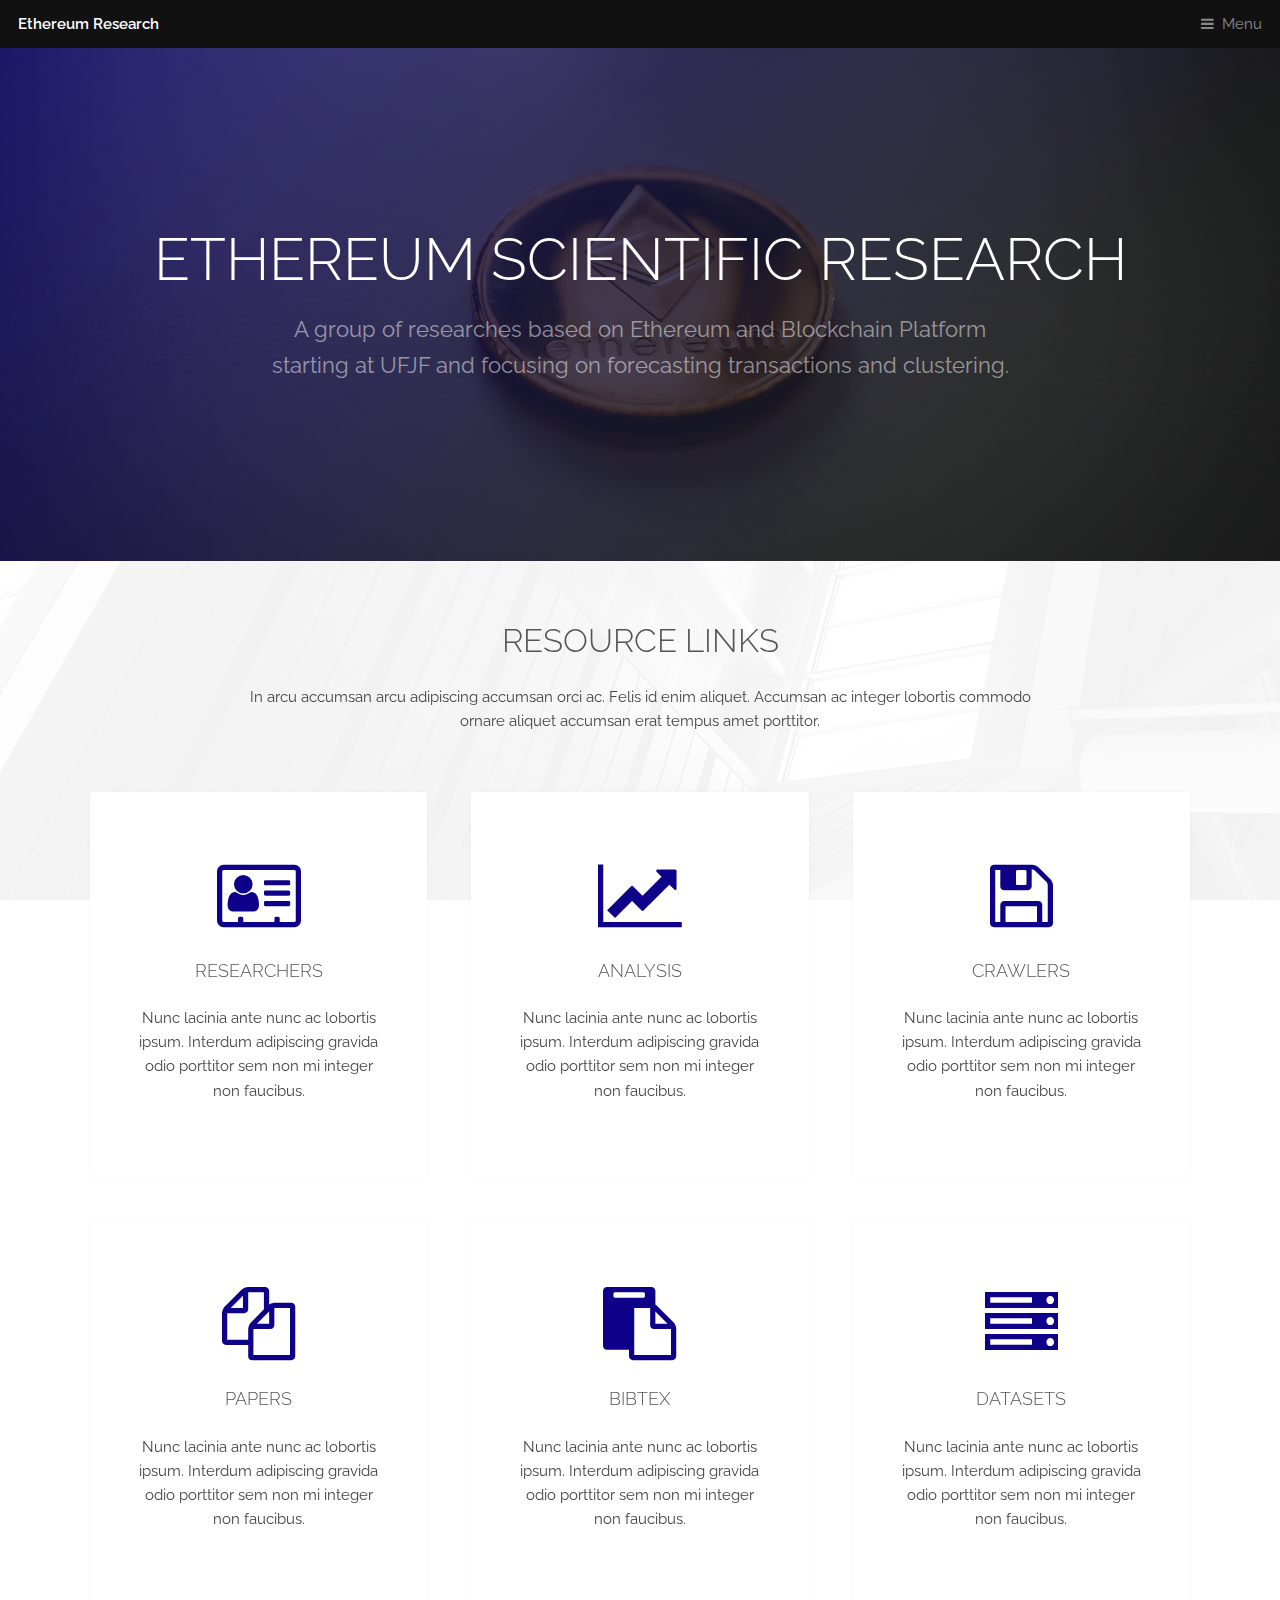
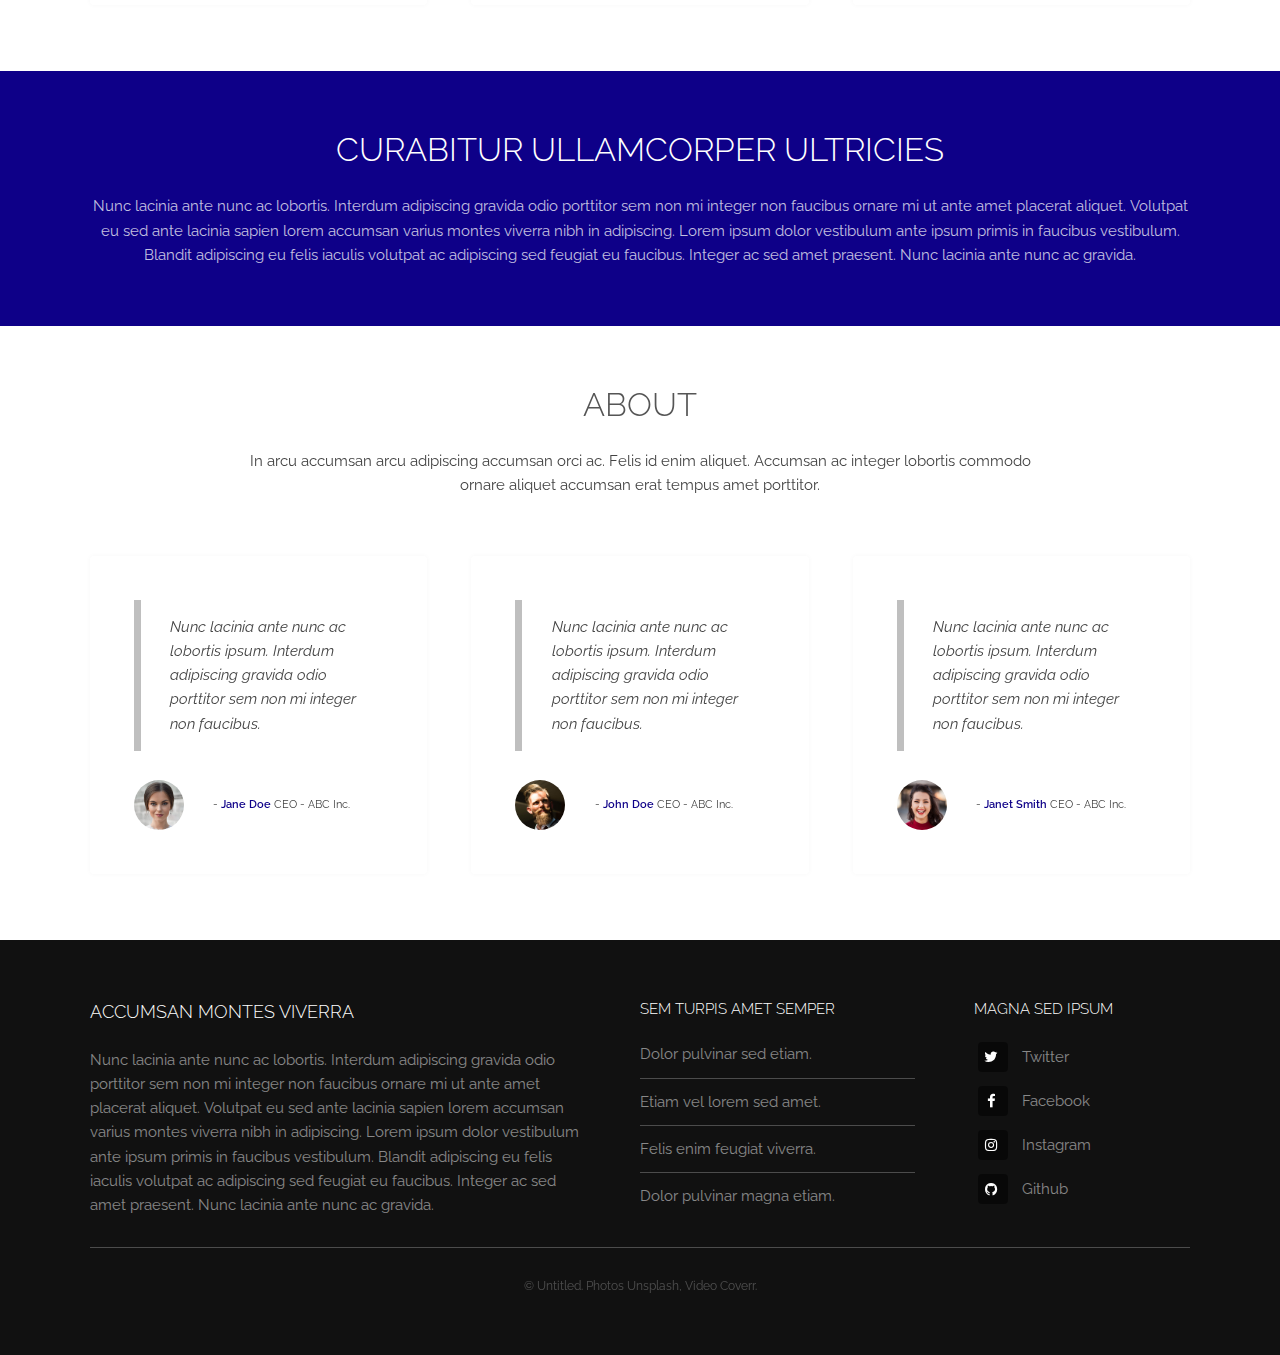
==== commit 73c786c4: "Update banner with about text" ====
--- a/index.html
+++ b/index.html
@@ -40,8 +40,8 @@
 		<section id="banner">
 			<div class="inner">
 				<h1>Ethereum Scientific Research</h1>
-				<p>A responsive business oriented template with a video background<br />
-				designed by <a href="https://templated.co/">TEMPLATED</a> and released under the Creative Commons License.</p>
+				<p>A group of researches based on Ethereum and Blockchain Platform<br />
+				starting at <a href="https://www2.ufjf.br/">UFJF</a> and focusing on forecasting transactions and clustering.</p>
 			</div>
 			<video autoplay loop muted playsinline src="images/banner.mp4"></video>
 		</section>
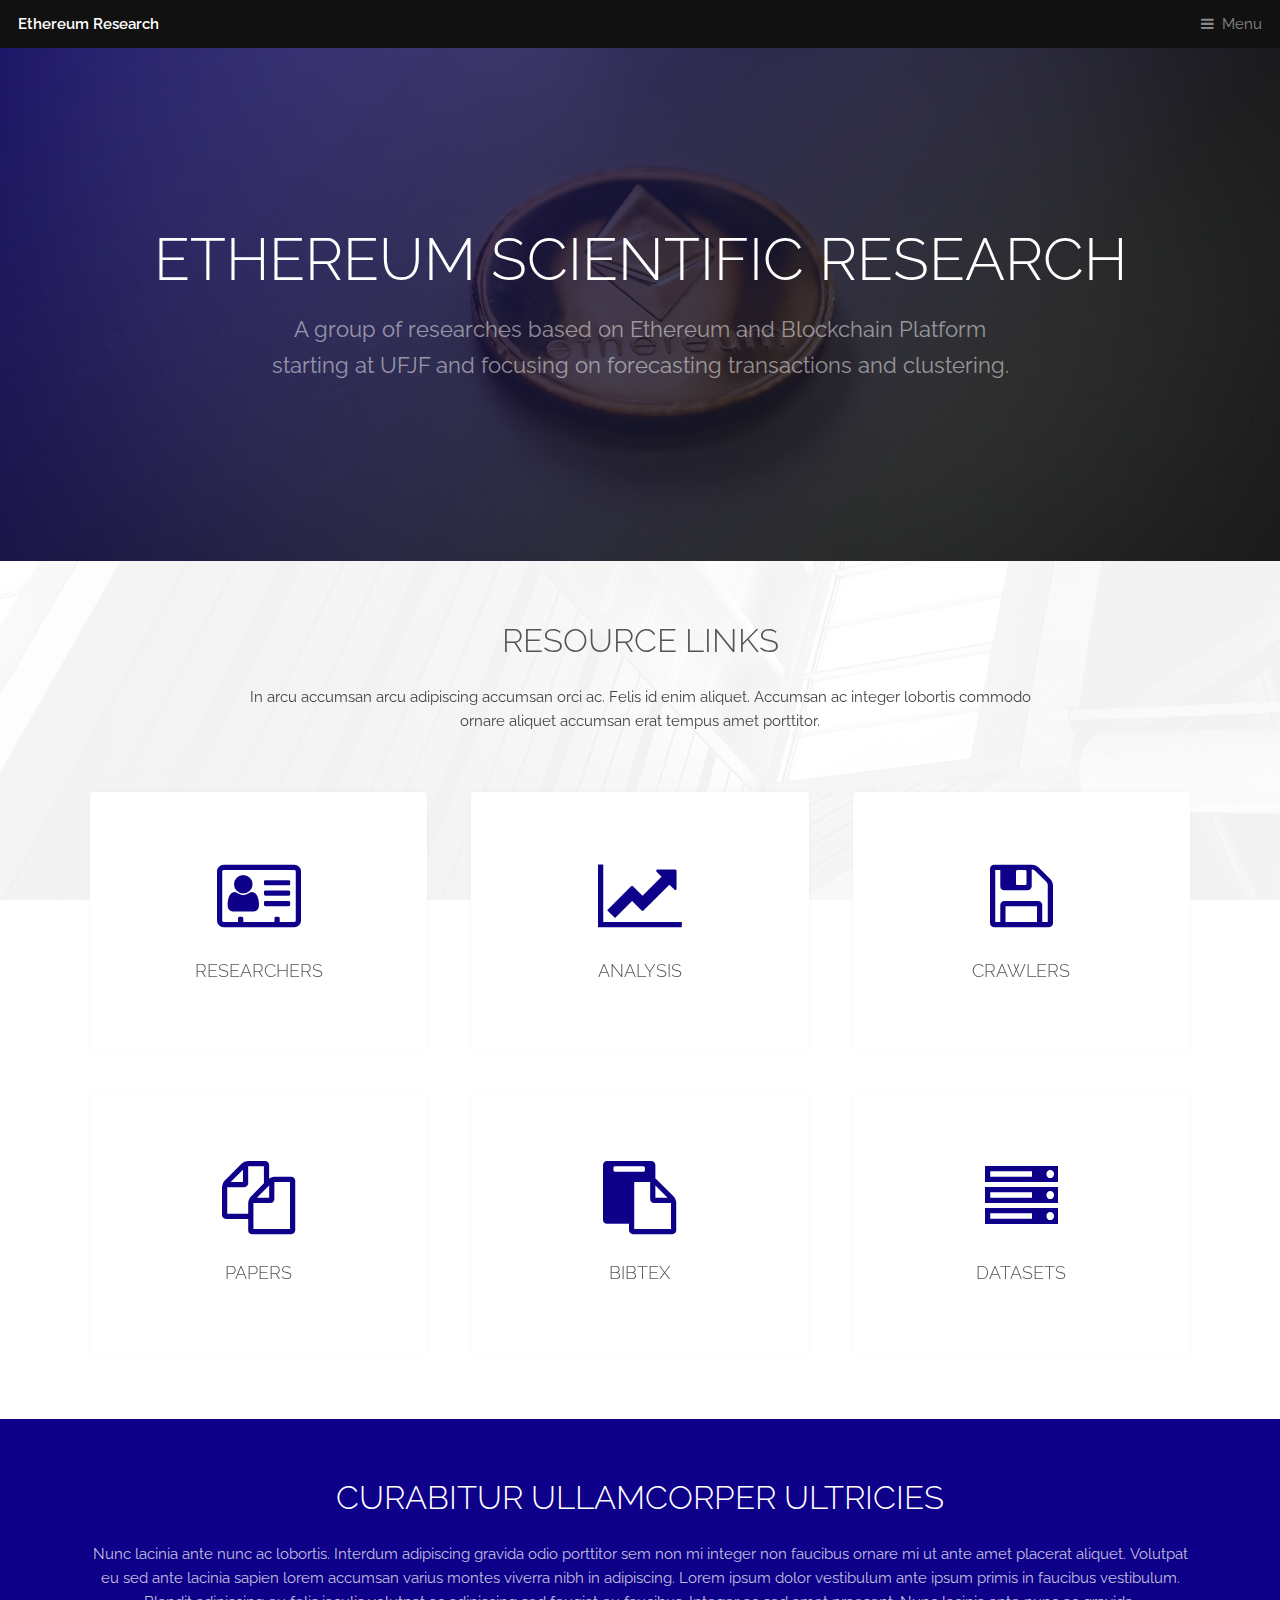
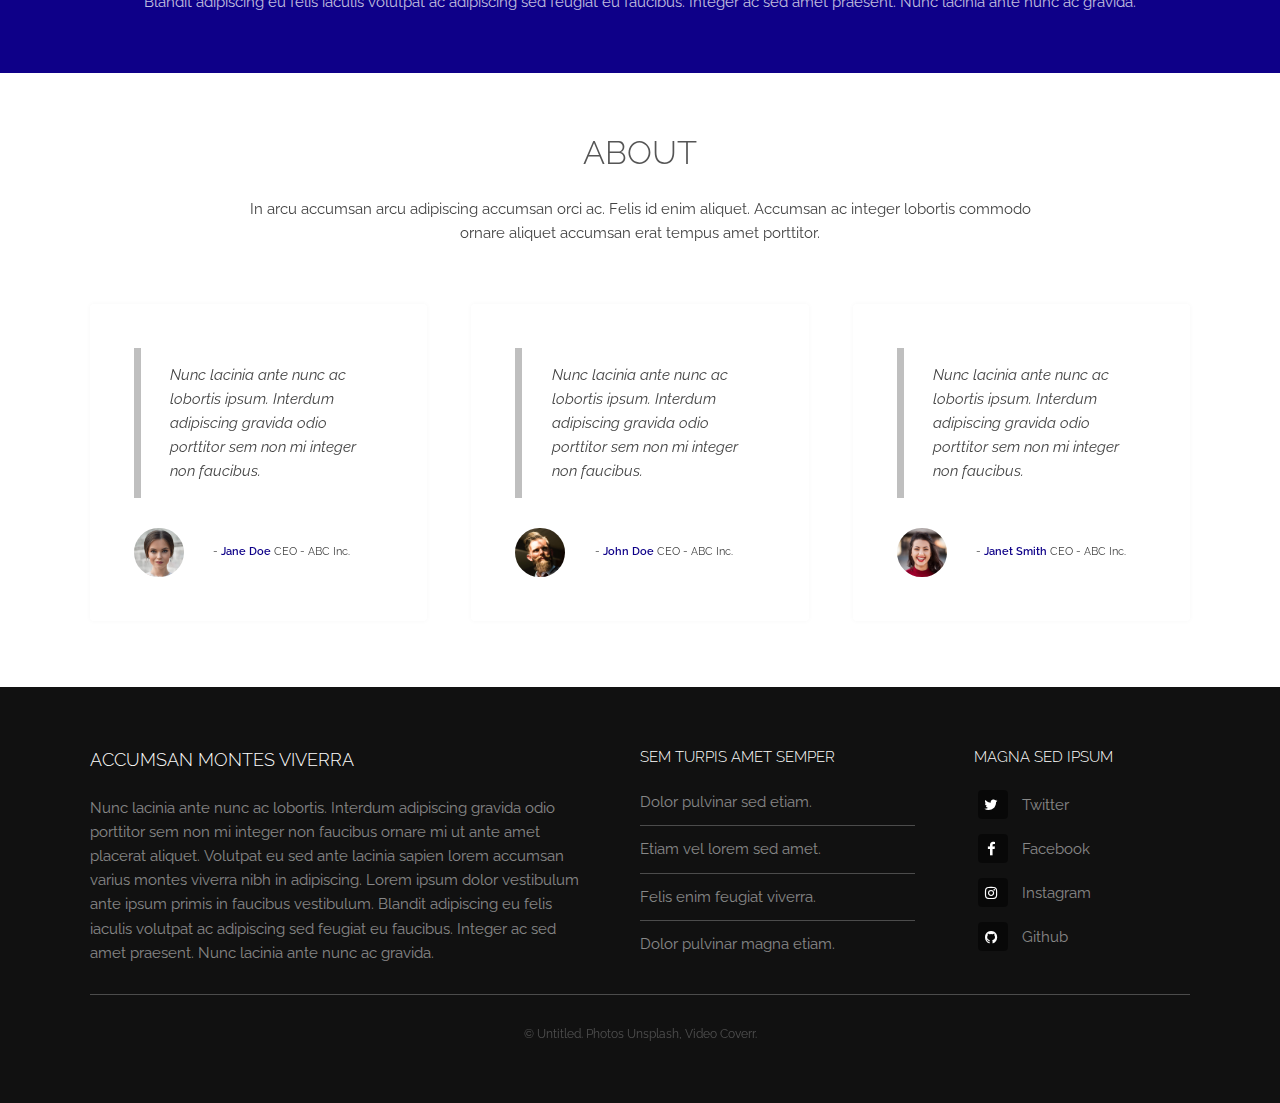
==== commit 99c8ddd3: "Remove text from section icons" ====
--- a/index.html
+++ b/index.html
@@ -43,7 +43,7 @@
 				<p>A group of researches based on Ethereum and Blockchain Platform<br />
 				starting at <a href="https://www2.ufjf.br/">UFJF</a> and focusing on forecasting transactions and clustering.</p>
 			</div>
-			<video autoplay loop muted playsinline src="images/banner.mp4"></video>
+			<!-- <video autoplay loop muted playsinline src="images/banner.mp4"></video> -->
 		</section>
 
 		<!-- Highlights -->
@@ -60,7 +60,6 @@
 								<a href="researches.html" class="icon fa-vcard-o"><span class="label">Icon</span></a>
 								<h3>Researchers</h3>
 							</header>
-							<p>Nunc lacinia ante nunc ac lobortis ipsum. Interdum adipiscing gravida odio porttitor sem non mi integer non faucibus.</p>
 						</div>
 					</section>
 					<section>
@@ -69,7 +68,6 @@
 								<a href="http://bit.ly/ethereum-analysis" class="icon fa-line-chart" target="_blank"><span class="label">Icon</span></a>
 								<h3>Analysis</h3>
 							</header>
-							<p>Nunc lacinia ante nunc ac lobortis ipsum. Interdum adipiscing gravida odio porttitor sem non mi integer non faucibus.</p>
 						</div>
 					</section>
 					<section>
@@ -78,7 +76,6 @@
 								<a href="https://github.com/viniman/ethereum-crawler" class="icon fa-floppy-o" target="_blank"><span class="label">Icon</span></a>
 								<h3>Crawlers</h3>
 							</header>
-							<p>Nunc lacinia ante nunc ac lobortis ipsum. Interdum adipiscing gravida odio porttitor sem non mi integer non faucibus.</p>
 						</div>
 					</section>
 					<section>
@@ -87,7 +84,6 @@
 								<a href="papers.html" class="icon fa-files-o"><span class="label">Icon</span></a>
 								<h3>Papers</h3>
 							</header>
-							<p>Nunc lacinia ante nunc ac lobortis ipsum. Interdum adipiscing gravida odio porttitor sem non mi integer non faucibus.</p>
 						</div>
 					</section>
 					<section>
@@ -96,7 +92,6 @@
 								<a href="references.html" class="icon fa-clipboard"><span class="label">Icon</span></a>
 								<h3>Bibtex</h3>
 							</header>
-							<p>Nunc lacinia ante nunc ac lobortis ipsum. Interdum adipiscing gravida odio porttitor sem non mi integer non faucibus.</p>
 						</div>
 					</section>
 					<section>
@@ -105,7 +100,6 @@
 								<a href="http://bit.ly/ethereum-netlab" class="icon fa-server" target="_blank"><span class="label">Icon</span></a>
 								<h3>Datasets</h3>
 							</header>
-							<p>Nunc lacinia ante nunc ac lobortis ipsum. Interdum adipiscing gravida odio porttitor sem non mi integer non faucibus.</p>
 						</div>
 					</section>
 				</div>
--- a/assets/css/main.css
+++ b/assets/css/main.css
@@ -700,7 +700,7 @@
     width: calc(33.3333333333% + -0.5rem); }
   .highlights .content {
     border-radius: 4px;
-    height: 100%;
+    /* height: 100%; */
     padding: 3rem;
     text-align: center; }
     .highlights .content .icon {
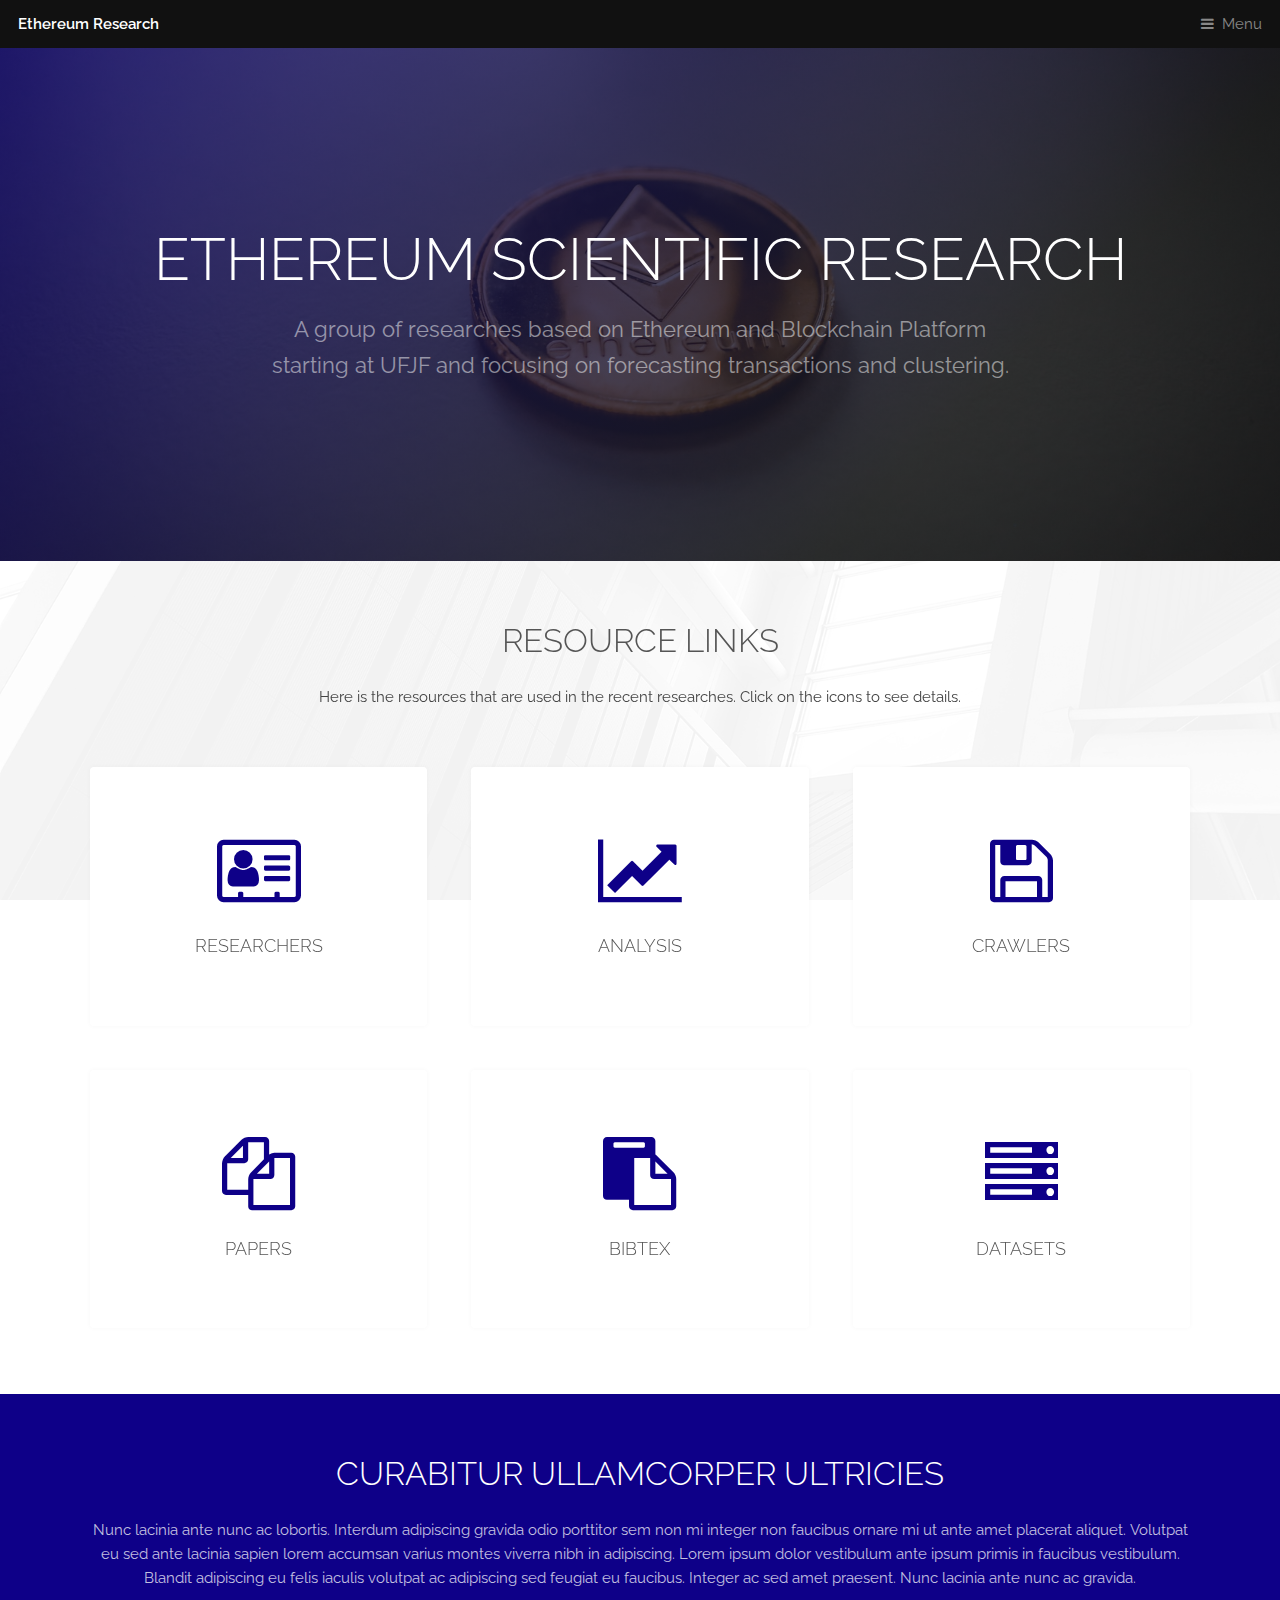
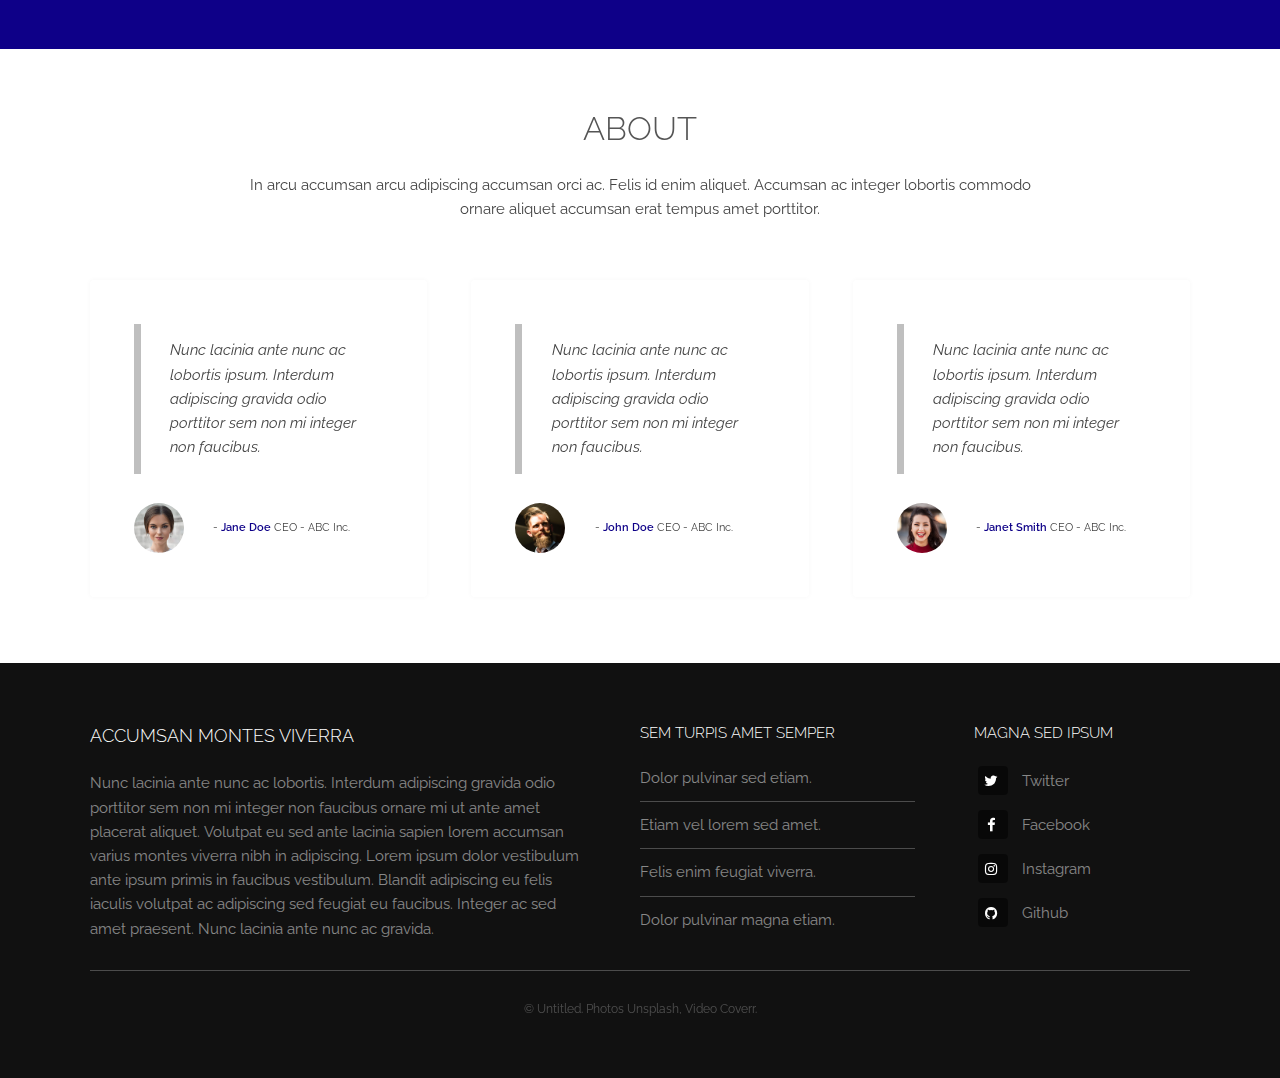
==== commit cb81a93b: "Change text of resource links" ====
--- a/index.html
+++ b/index.html
@@ -51,7 +51,7 @@
 			<div class="inner">
 				<header class="special">
 					<h2>Resource Links</h2>
-					<p>In arcu accumsan arcu adipiscing accumsan orci ac. Felis id enim aliquet. Accumsan ac integer lobortis commodo ornare aliquet accumsan erat tempus amet porttitor.</p>
+					<p>Here is the resources that are used in the recent researches. Click on the icons to see details.</p>
 				</header>
 				<div class="highlights">
 					<section>
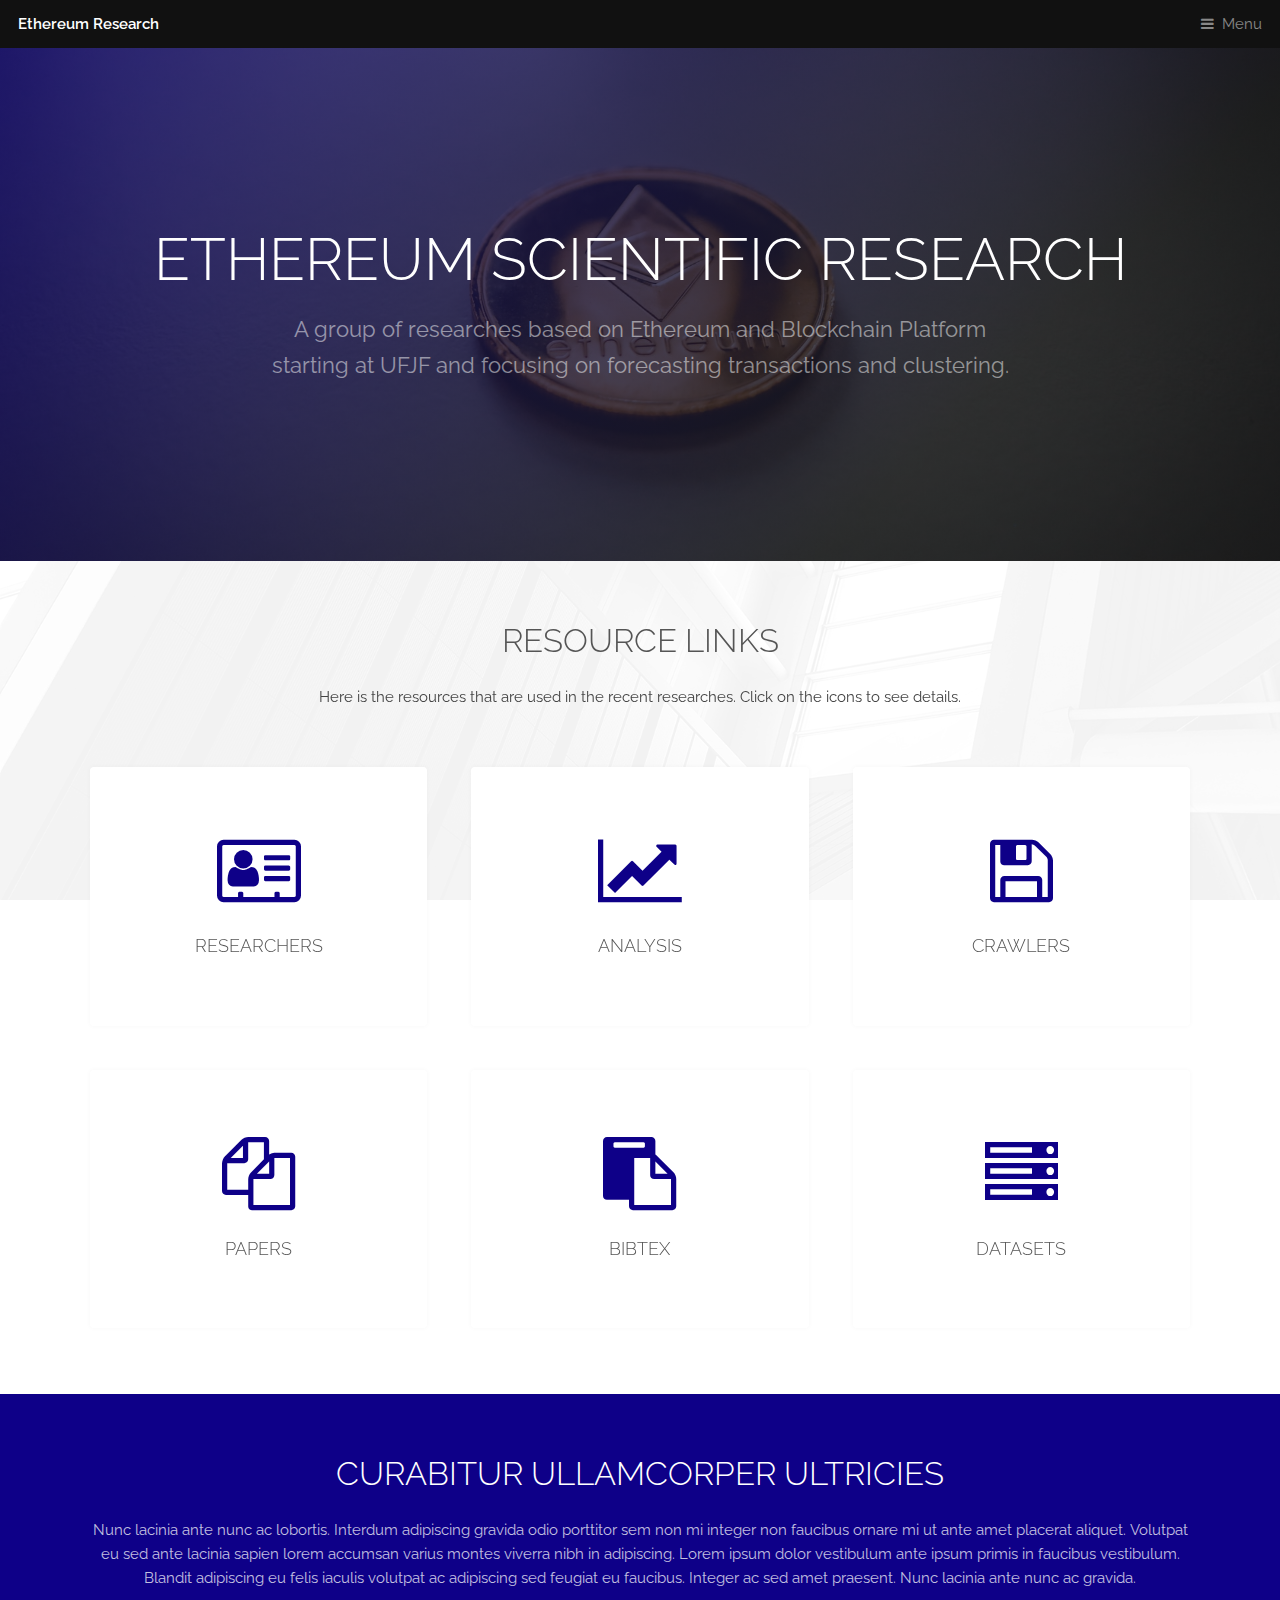
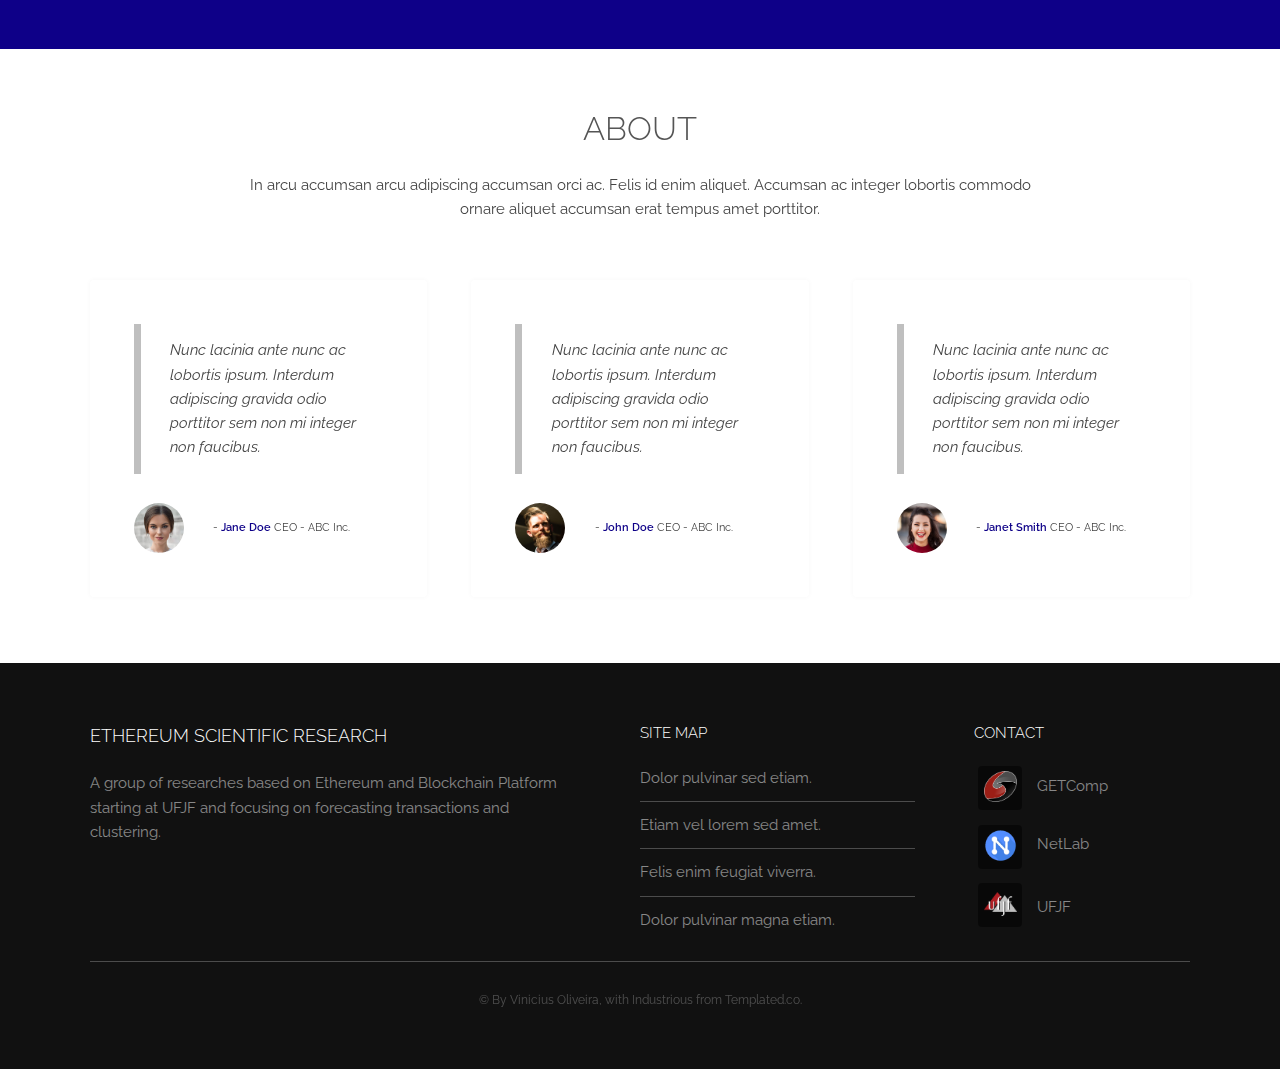
==== commit af63cdc9: "Fix and change footer" ====
--- a/index.html
+++ b/index.html
@@ -170,11 +170,11 @@
 			<div class="inner">
 				<div class="content">
 					<section>
-						<h3>Accumsan montes viverra</h3>
-						<p>Nunc lacinia ante nunc ac lobortis. Interdum adipiscing gravida odio porttitor sem non mi integer non faucibus ornare mi ut ante amet placerat aliquet. Volutpat eu sed ante lacinia sapien lorem accumsan varius montes viverra nibh in adipiscing. Lorem ipsum dolor vestibulum ante ipsum primis in faucibus vestibulum. Blandit adipiscing eu felis iaculis volutpat ac adipiscing sed feugiat eu faucibus. Integer ac sed amet praesent. Nunc lacinia ante nunc ac gravida.</p>
-					</section>
-					<section>
-						<h4>Sem turpis amet semper</h4>
+						<h3>Ethereum Scientific Research</h3>
+						<p>A group of researches based on Ethereum and Blockchain Platform starting at <a href="https://www2.ufjf.br/">UFJF</a> and focusing on forecasting transactions and clustering.</p>
+					</section>
+					<section>
+						<h4>Site Map</h4>
 						<ul class="alt">
 							<li><a href="#">Dolor pulvinar sed etiam.</a></li>
 							<li><a href="#">Etiam vel lorem sed amet.</a></li>
@@ -183,17 +183,16 @@
 						</ul>
 					</section>
 					<section>
-						<h4>Magna sed ipsum</h4>
+						<h4>Contact</h4>
 						<ul class="plain">
-							<li><a href="#"><i class="icon fa-twitter">&nbsp;</i>Twitter</a></li>
-							<li><a href="#"><i class="icon fa-facebook">&nbsp;</i>Facebook</a></li>
-							<li><a href="#"><i class="icon fa-instagram">&nbsp;</i>Instagram</a></li>
-							<li><a href="#"><i class="icon fa-github">&nbsp;</i>Github</a></li>
+							<li><a href="https://www.ufjf.br/getcomp/"><span class="icon" ><i class="icon-contact getcomp-icon" target="_blank">&nbsp;</i></span>GETComp</a></li>							
+							<li><a href="http://netlab.ice.ufjf.br/"><span class="icon" ><i class="icon-contact netlab-icon" target="_blank">&nbsp;</i></span>NetLab</a></li>
+							<li><a href="http://ufjf.br/" target="_blank"><span class="icon" ><i class="icon-contact ufjf-icon">&nbsp;</i></span>UFJF</a></li>
 						</ul>
 					</section>
 				</div>
 				<div class="copyright">
-					&copy; Untitled. Photos <a href="https://unsplash.co">Unsplash</a>, Video <a href="https://coverr.co">Coverr</a>.
+					&copy; By <a href="https://viniman.github.io/">Vinicius Oliveira</a>, with Industrious from <a href="https://templated.co/">Templated.co</a>.
 				</div>
 			</div>
 		</footer>
--- a/assets/css/main.css
+++ b/assets/css/main.css
@@ -5,6 +5,38 @@
 	templated.co @templatedco
 	Released for free under the Creative Commons Attribution 3.0 license (templated.co/license)
 */
+
+/* Uses site*/
+
+
+.icon-contact {
+  display: block;
+  background-size: contain;
+  background-repeat: no-repeat;
+  width: 75%;
+  height: 75%;
+  margin: auto;
+  position: relative;
+}
+
+
+.getcomp-icon {
+  background-image: url("../../images/logo/getcomp.png");
+  margin-top: 5px;
+}
+
+.netlab-icon {
+  background-image: url("../../images/logo/netlab.png");
+  margin-top: 4px;
+}
+
+.ufjf-icon {
+  background-image: url("../../images/logo/ufjf.png");
+  margin-top: 9px;
+} 
+
+
+
 /* Basic */
 @-ms-viewport {
   width: device-width; }
@@ -578,8 +610,8 @@
         display: inline-block;
         margin-right: 1rem;
         text-align: center;
-        width: 2rem;
-        height: 2rem;
+        width: 3rem;
+        height: 3rem;
         line-height: 2rem;
         background: rgba(0, 0, 0, 0.5); }
   ul.alt {
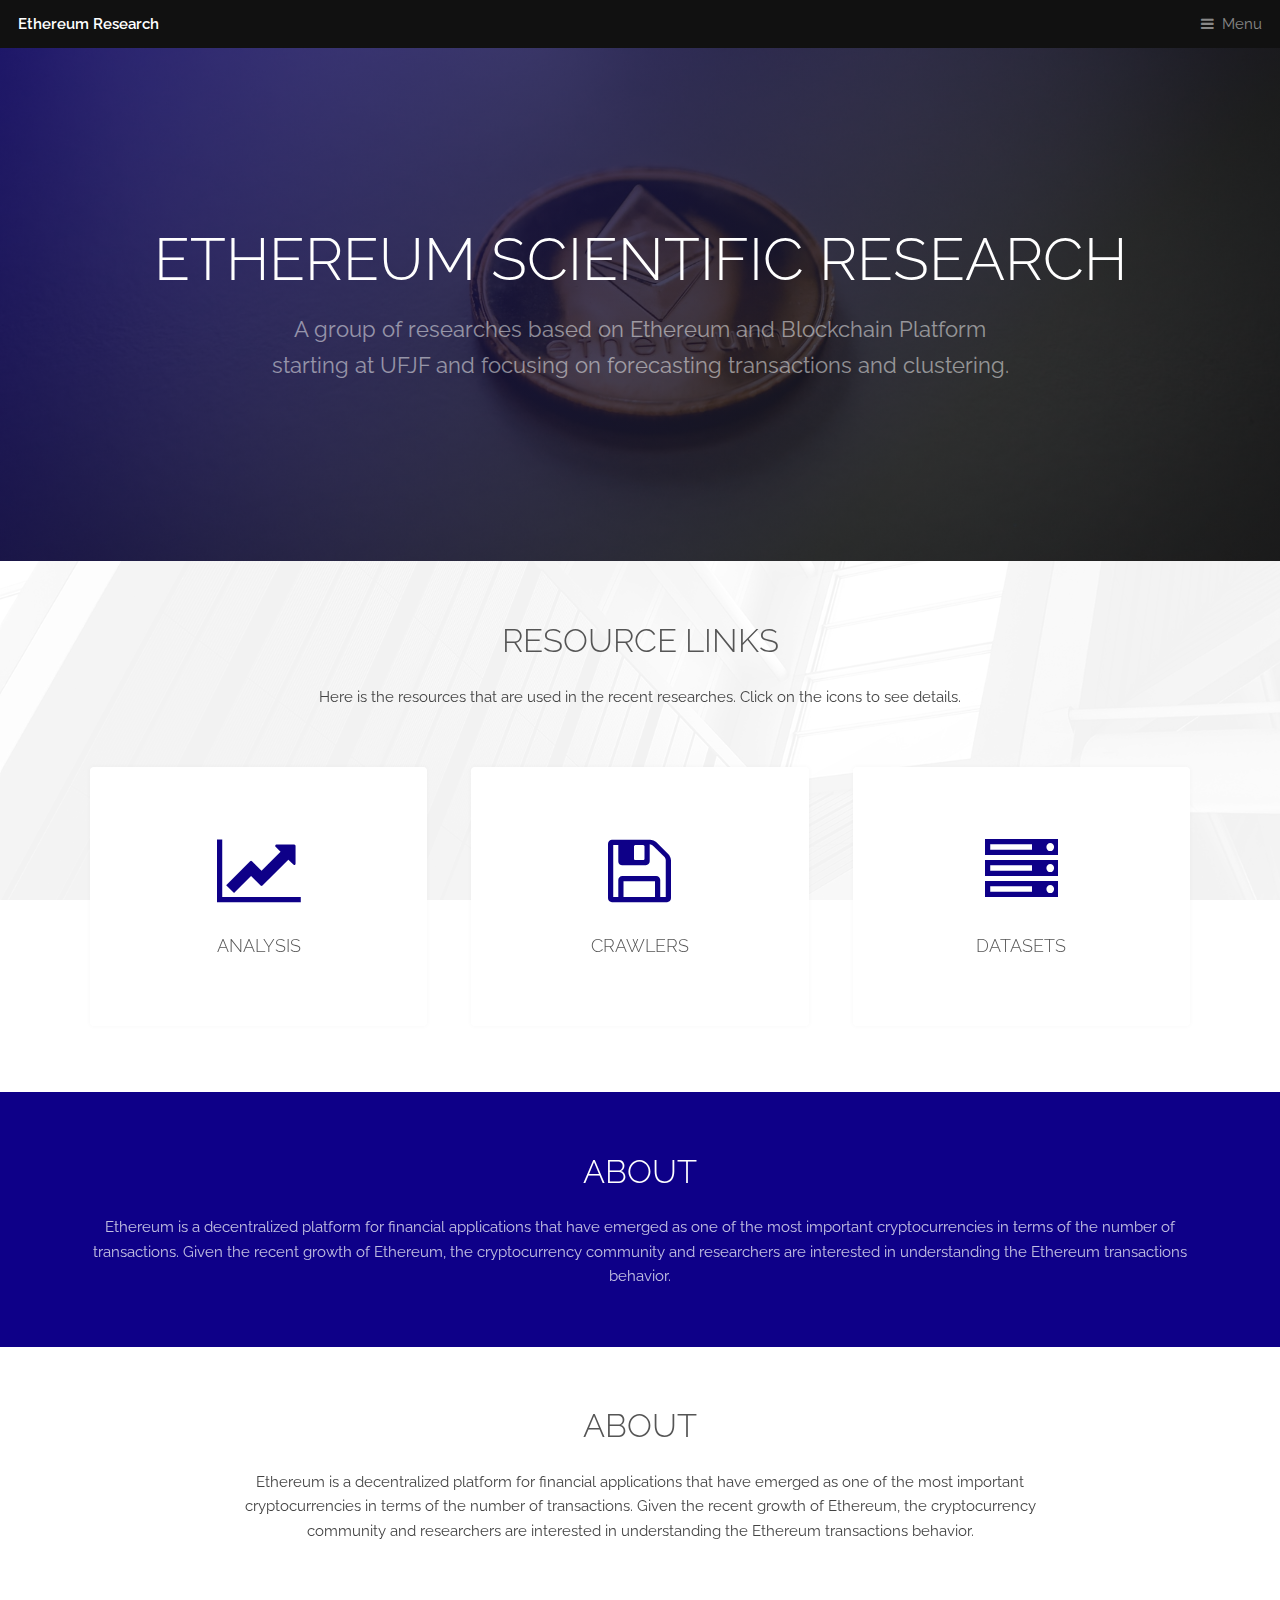
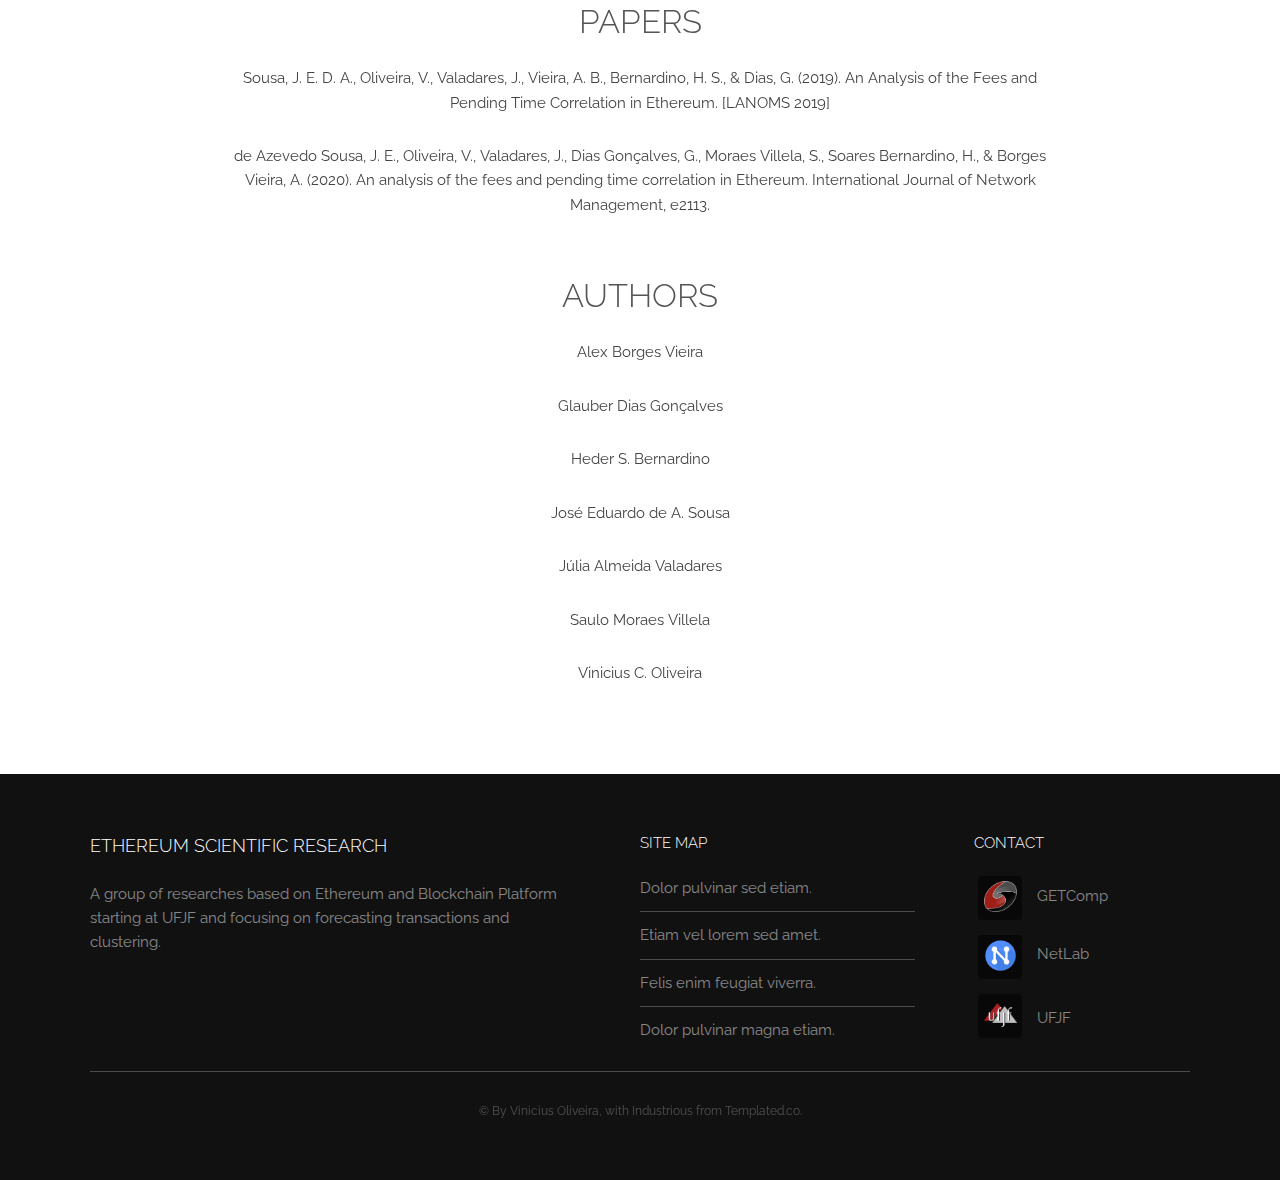
==== commit 57faa4df: "Organizes the project and cleans up everthing was unnecessary" ====
--- a/index.html
+++ b/index.html
@@ -29,10 +29,8 @@
 			<ul class="links">
 				<li><a href="index.html">Home</a></li>
 				<li><a href="#resources">Resources</a></li>
-				<li><a href="#cta">About Research</a></li>
-				<li><a href="researches.html">Researchers</a></li>
-				<li><a href="papers.html">Papers</a></li>
-				<li><a href="references.html">References</a></li>
+				<li><a href="#about">About Research</a></li>
+				<li><a href="#footer">Contact</a></li>
 			</ul>
 		</nav>
 
@@ -57,14 +55,6 @@
 					<section>
 						<div class="content">
 							<header>
-								<a href="researches.html" class="icon fa-vcard-o"><span class="label">Icon</span></a>
-								<h3>Researchers</h3>
-							</header>
-						</div>
-					</section>
-					<section>
-						<div class="content">
-							<header>
 								<a href="http://bit.ly/ethereum-analysis" class="icon fa-line-chart" target="_blank"><span class="label">Icon</span></a>
 								<h3>Analysis</h3>
 							</header>
@@ -75,22 +65,6 @@
 							<header>
 								<a href="https://github.com/viniman/ethereum-crawler" class="icon fa-floppy-o" target="_blank"><span class="label">Icon</span></a>
 								<h3>Crawlers</h3>
-							</header>
-						</div>
-					</section>
-					<section>
-						<div class="content">
-							<header>
-								<a href="papers.html" class="icon fa-files-o"><span class="label">Icon</span></a>
-								<h3>Papers</h3>
-							</header>
-						</div>
-					</section>
-					<section>
-						<div class="content">
-							<header> <!-- icon fa-paper-plane-o -->
-								<a href="references.html" class="icon fa-clipboard"><span class="label">Icon</span></a>
-								<h3>Bibtex</h3>
 							</header>
 						</div>
 					</section>
@@ -109,59 +83,38 @@
 		<!-- CTA -->
 		<section id="cta" class="wrapper">
 			<div class="inner">
-				<h2>Curabitur ullamcorper ultricies</h2>
-				<p>Nunc lacinia ante nunc ac lobortis. Interdum adipiscing gravida odio porttitor sem non mi integer non faucibus ornare mi ut ante amet placerat aliquet. Volutpat eu sed ante lacinia sapien lorem accumsan varius montes viverra nibh in adipiscing. Lorem ipsum dolor vestibulum ante ipsum primis in faucibus vestibulum. Blandit adipiscing eu felis iaculis volutpat ac adipiscing sed feugiat eu faucibus. Integer ac sed amet praesent. Nunc lacinia ante nunc ac gravida.</p>
+				<h2>About</h2>
+				<p>Ethereum is a decentralized platform for financial applications that have emerged as one of the most important cryptocurrencies in terms of the number of transactions.
+					Given the recent growth of Ethereum, the cryptocurrency community and researchers are interested in understanding the Ethereum transactions behavior. 
+				</p>
 			</div>
 		</section>
 
 		<!-- Testimonials -->
-		<section class="wrapper">
+		<section id="about" class="wrapper">
 			<div class="inner">
 				<header class="special">
 					<h2>About</h2>
-					<p>In arcu accumsan arcu adipiscing accumsan orci ac. Felis id enim aliquet. Accumsan ac integer lobortis commodo ornare aliquet accumsan erat tempus amet porttitor.</p>
+					<p>Ethereum is a decentralized platform for financial applications that have emerged as one of the most important cryptocurrencies in terms of the number of transactions.
+						Given the recent growth of Ethereum, the cryptocurrency community and researchers are interested in understanding the Ethereum transactions behavior. 
+					</p>
 				</header>
-				<div class="testimonials">
-					<section>
-						<div class="content">
-							<blockquote>
-								<p>Nunc lacinia ante nunc ac lobortis ipsum. Interdum adipiscing gravida odio porttitor sem non mi integer non faucibus.</p>
-							</blockquote>
-							<div class="author">
-								<div class="image">
-									<img src="images/pic01.jpg" alt="" />
-								</div>
-								<p class="credit">- <strong>Jane Doe</strong> <span>CEO - ABC Inc.</span></p>
-							</div>
-						</div>
-					</section>
-					<section>
-						<div class="content">
-							<blockquote>
-								<p>Nunc lacinia ante nunc ac lobortis ipsum. Interdum adipiscing gravida odio porttitor sem non mi integer non faucibus.</p>
-							</blockquote>
-							<div class="author">
-								<div class="image">
-									<img src="images/pic03.jpg" alt="" />
-								</div>
-								<p class="credit">- <strong>John Doe</strong> <span>CEO - ABC Inc.</span></p>
-							</div>
-						</div>
-					</section>
-					<section>
-						<div class="content">
-							<blockquote>
-								<p>Nunc lacinia ante nunc ac lobortis ipsum. Interdum adipiscing gravida odio porttitor sem non mi integer non faucibus.</p>
-							</blockquote>
-							<div class="author">
-								<div class="image">
-									<img src="images/pic02.jpg" alt="" />
-								</div>
-								<p class="credit">- <strong>Janet Smith</strong> <span>CEO - ABC Inc.</span></p>
-							</div>
-						</div>
-					</section>
-				</div>
+				<header class="special">
+					<h2>Papers</h2>
+					<p>Sousa, J. E. D. A., Oliveira, V., Valadares, J., Vieira, A. B., Bernardino, H. S., & Dias, G. (2019). An Analysis of the Fees and Pending Time Correlation in Ethereum. [LANOMS 2019]</p>
+					<p>de Azevedo Sousa, J. E., Oliveira, V., Valadares, J., Dias Gonçalves, G., Moraes Villela, S., Soares Bernardino, H., & Borges Vieira, A. (2020). An analysis of the fees and pending time correlation in Ethereum. International Journal of Network Management, e2113.</p>
+					<p></p>
+				</header>
+				<header class="special">
+					<h2>Authors</h2>
+					<p>Alex Borges Vieira</p>
+					<p>Glauber Dias Gonçalves</p>
+					<p>Heder S. Bernardino</p>
+					<p>José Eduardo de A. Sousa</p>
+					<p>Júlia Almeida Valadares</p>
+					<p>Saulo Moraes Villela</p>
+					<p>Vinicius C. Oliveira</p>
+				</header>
 			</div>
 		</section>
 
--- a/assets/css/main.css
+++ b/assets/css/main.css
@@ -2093,7 +2093,7 @@
   background-color: #0e0088;
   color: rgba(255, 255, 255, 0.75);
   background-attachment: fixed;
-  background-image: linear-gradient(rgba(10, 0, 70, 0.425), rgba(13, 0, 71, 0.25)), url(../../images/cta01.jpg);
+  background-image: linear-gradient(rgba(120, 120, 120, 0.6), rgba(0, 0, 0, 0.9)), url(../../images/cta01.jpg);/*(rgba(10, 0, 70, 0.425), rgba(13, 0, 71, 0.25)), url(../../images/cta01.jpg); */
   background-position: bottom;
   background-repeat: no-repeat;
   background-size: cover;
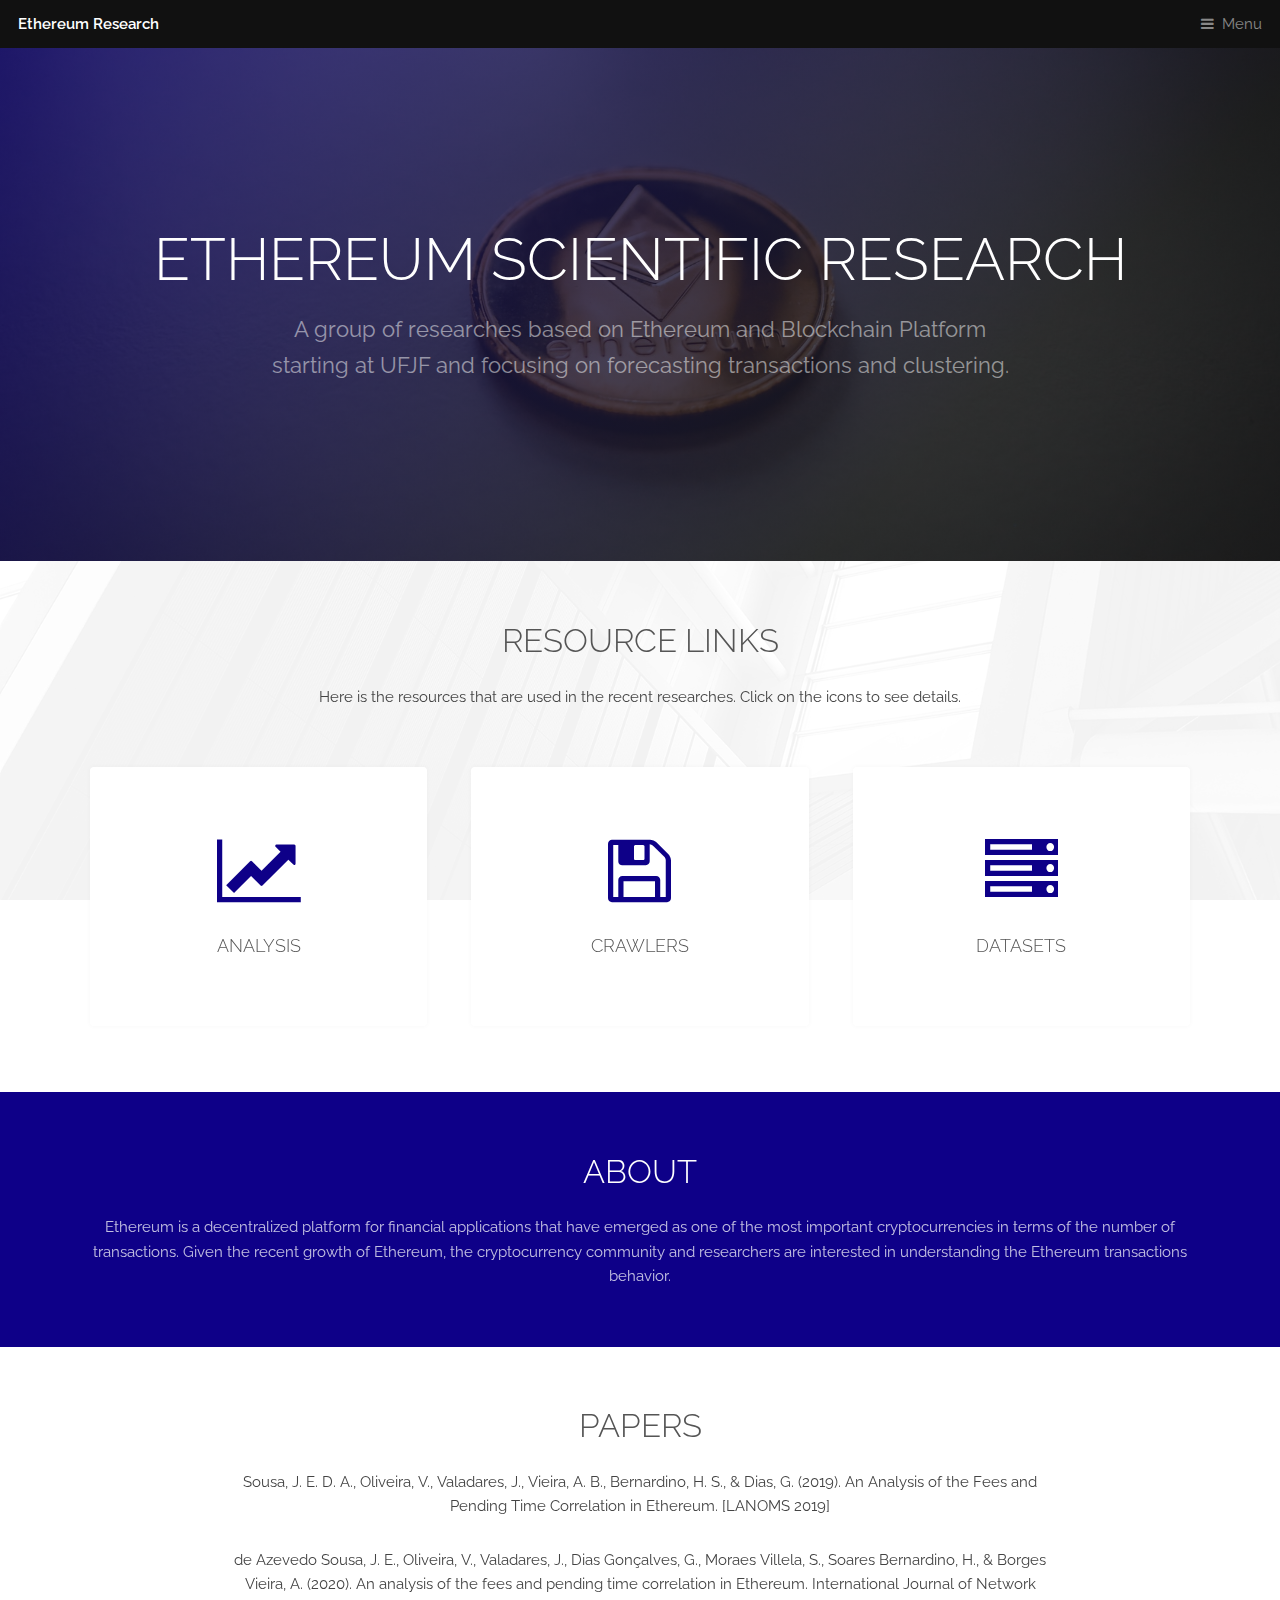
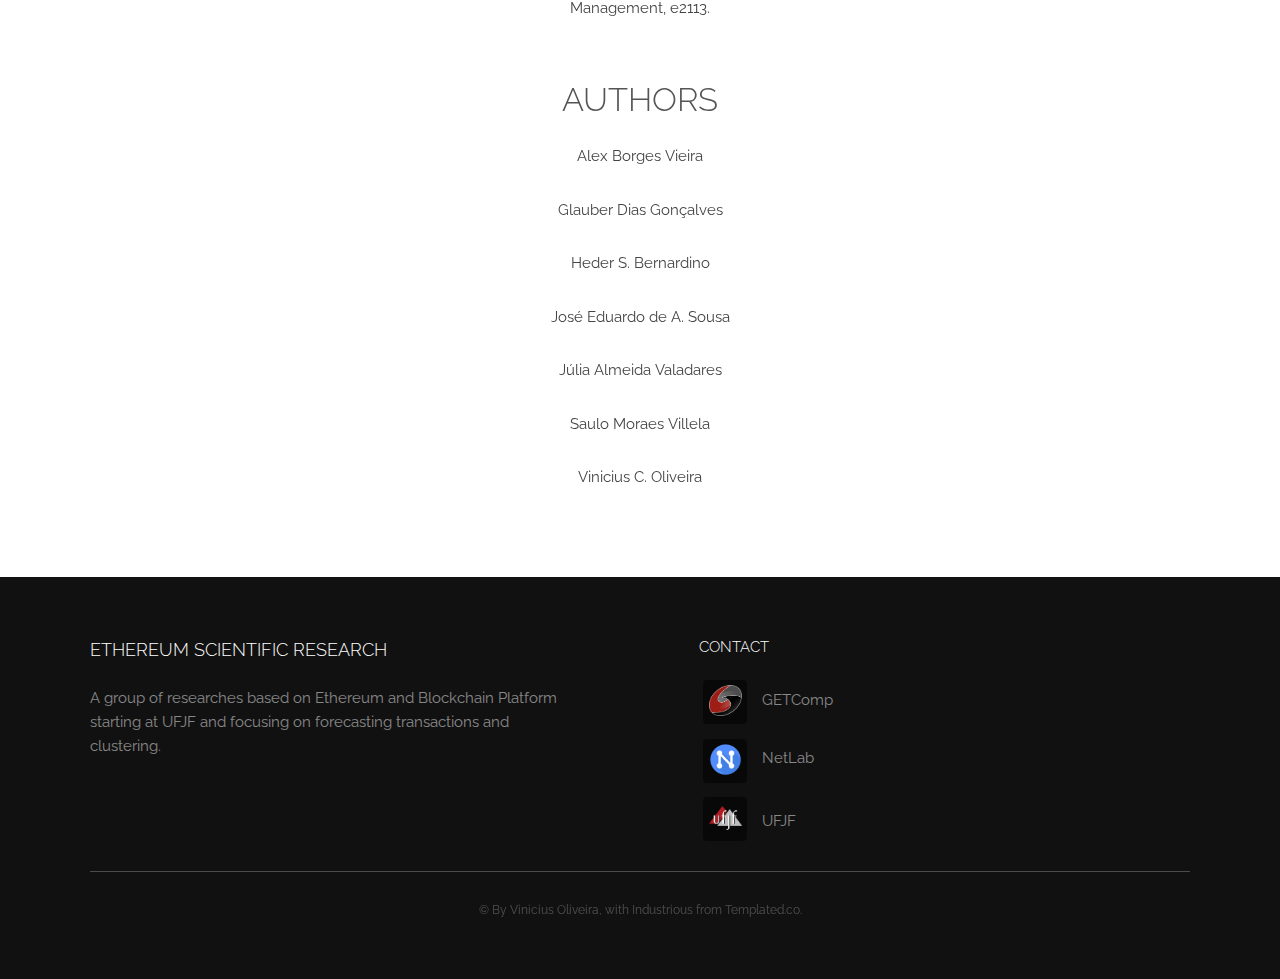
==== commit 2911d424: "Finalizes project, remove site map and wrong about section" ====
--- a/index.html
+++ b/index.html
@@ -29,7 +29,7 @@
 			<ul class="links">
 				<li><a href="index.html">Home</a></li>
 				<li><a href="#resources">Resources</a></li>
-				<li><a href="#about">About Research</a></li>
+				<li><a href="#cta">About Research</a></li>
 				<li><a href="#footer">Contact</a></li>
 			</ul>
 		</nav>
@@ -41,7 +41,6 @@
 				<p>A group of researches based on Ethereum and Blockchain Platform<br />
 				starting at <a href="https://www2.ufjf.br/">UFJF</a> and focusing on forecasting transactions and clustering.</p>
 			</div>
-			<!-- <video autoplay loop muted playsinline src="images/banner.mp4"></video> -->
 		</section>
 
 		<!-- Highlights -->
@@ -80,7 +79,7 @@
 			</div>
 		</section>
 
-		<!-- CTA -->
+		<!-- About -->
 		<section id="cta" class="wrapper">
 			<div class="inner">
 				<h2>About</h2>
@@ -90,15 +89,9 @@
 			</div>
 		</section>
 
-		<!-- Testimonials -->
+		<!-- Papers -->
 		<section id="about" class="wrapper">
 			<div class="inner">
-				<header class="special">
-					<h2>About</h2>
-					<p>Ethereum is a decentralized platform for financial applications that have emerged as one of the most important cryptocurrencies in terms of the number of transactions.
-						Given the recent growth of Ethereum, the cryptocurrency community and researchers are interested in understanding the Ethereum transactions behavior. 
-					</p>
-				</header>
 				<header class="special">
 					<h2>Papers</h2>
 					<p>Sousa, J. E. D. A., Oliveira, V., Valadares, J., Vieira, A. B., Bernardino, H. S., & Dias, G. (2019). An Analysis of the Fees and Pending Time Correlation in Ethereum. [LANOMS 2019]</p>
@@ -126,16 +119,7 @@
 						<h3>Ethereum Scientific Research</h3>
 						<p>A group of researches based on Ethereum and Blockchain Platform starting at <a href="https://www2.ufjf.br/">UFJF</a> and focusing on forecasting transactions and clustering.</p>
 					</section>
-					<section>
-						<h4>Site Map</h4>
-						<ul class="alt">
-							<li><a href="#">Dolor pulvinar sed etiam.</a></li>
-							<li><a href="#">Etiam vel lorem sed amet.</a></li>
-							<li><a href="#">Felis enim feugiat viverra.</a></li>
-							<li><a href="#">Dolor pulvinar magna etiam.</a></li>
-						</ul>
-					</section>
-					<section>
+					<section class="contact">
 						<h4>Contact</h4>
 						<ul class="plain">
 							<li><a href="https://www.ufjf.br/getcomp/"><span class="icon" ><i class="icon-contact getcomp-icon" target="_blank">&nbsp;</i></span>GETComp</a></li>							
